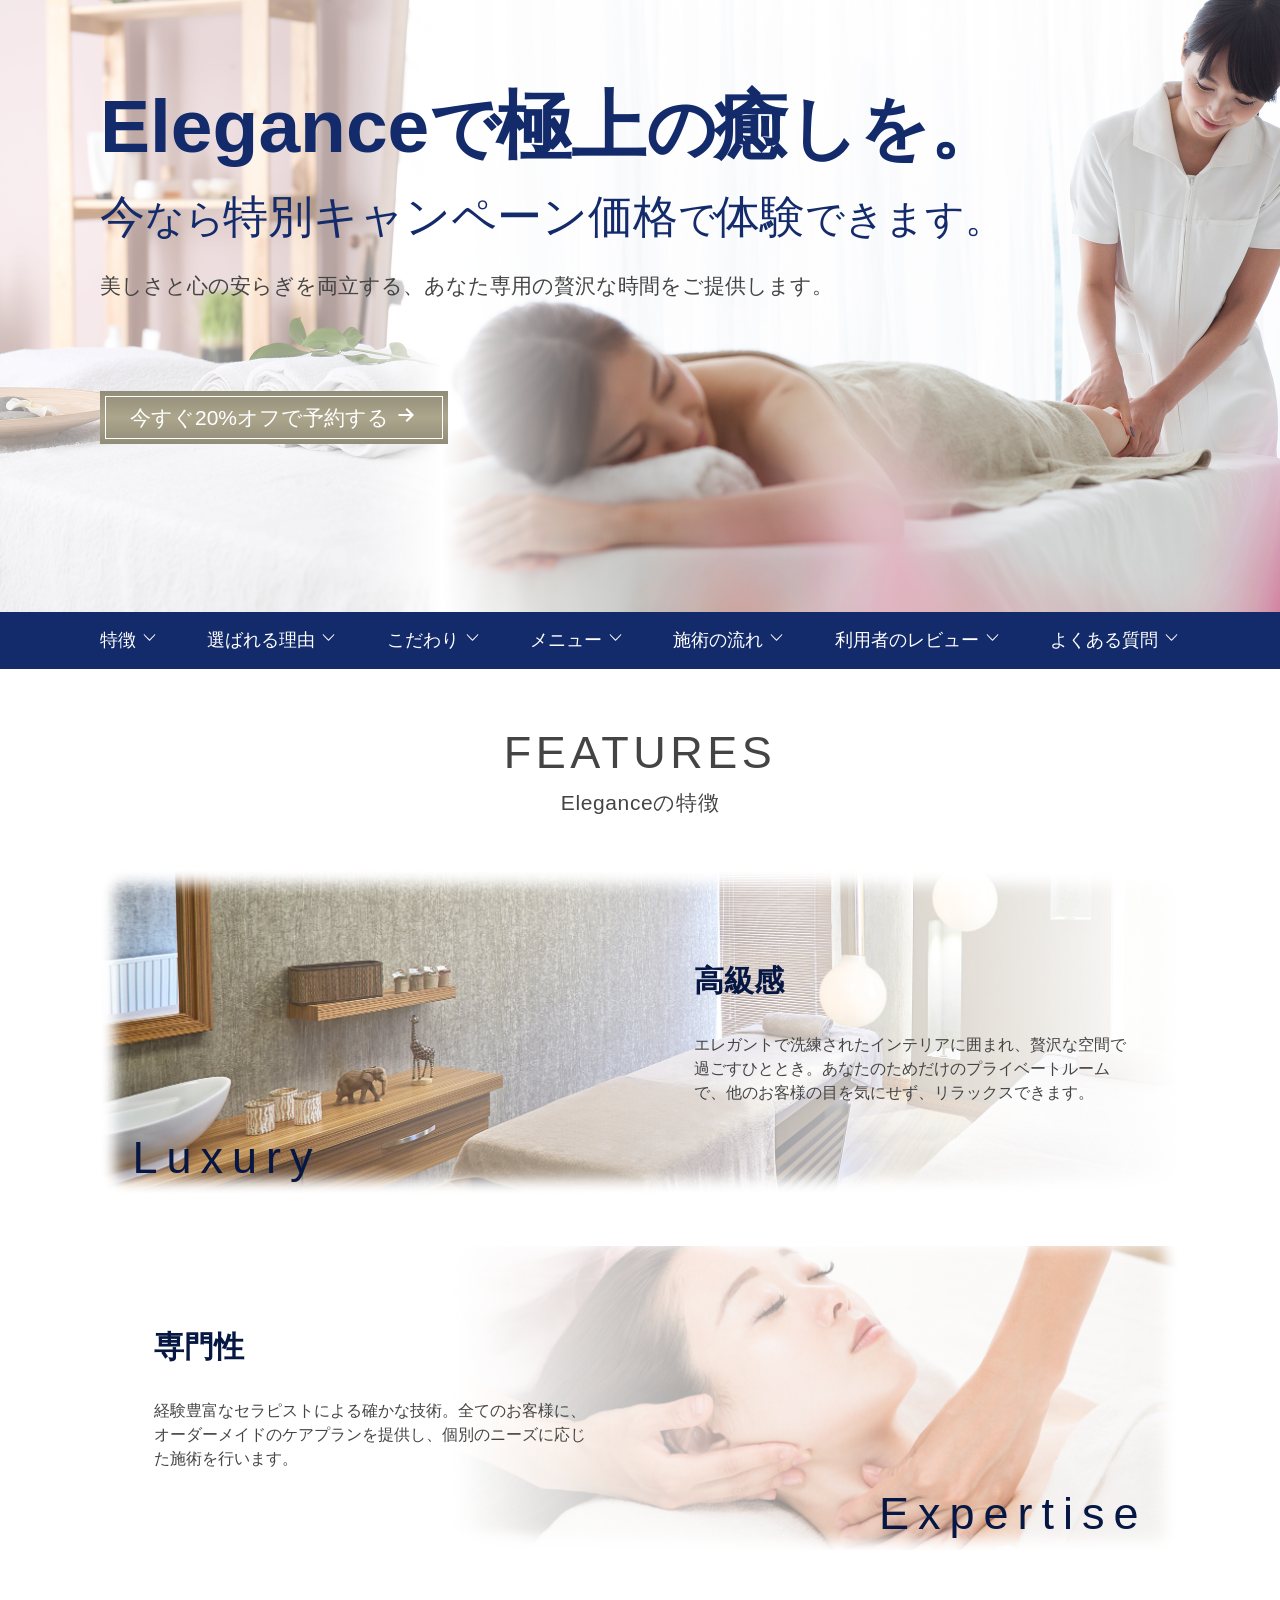
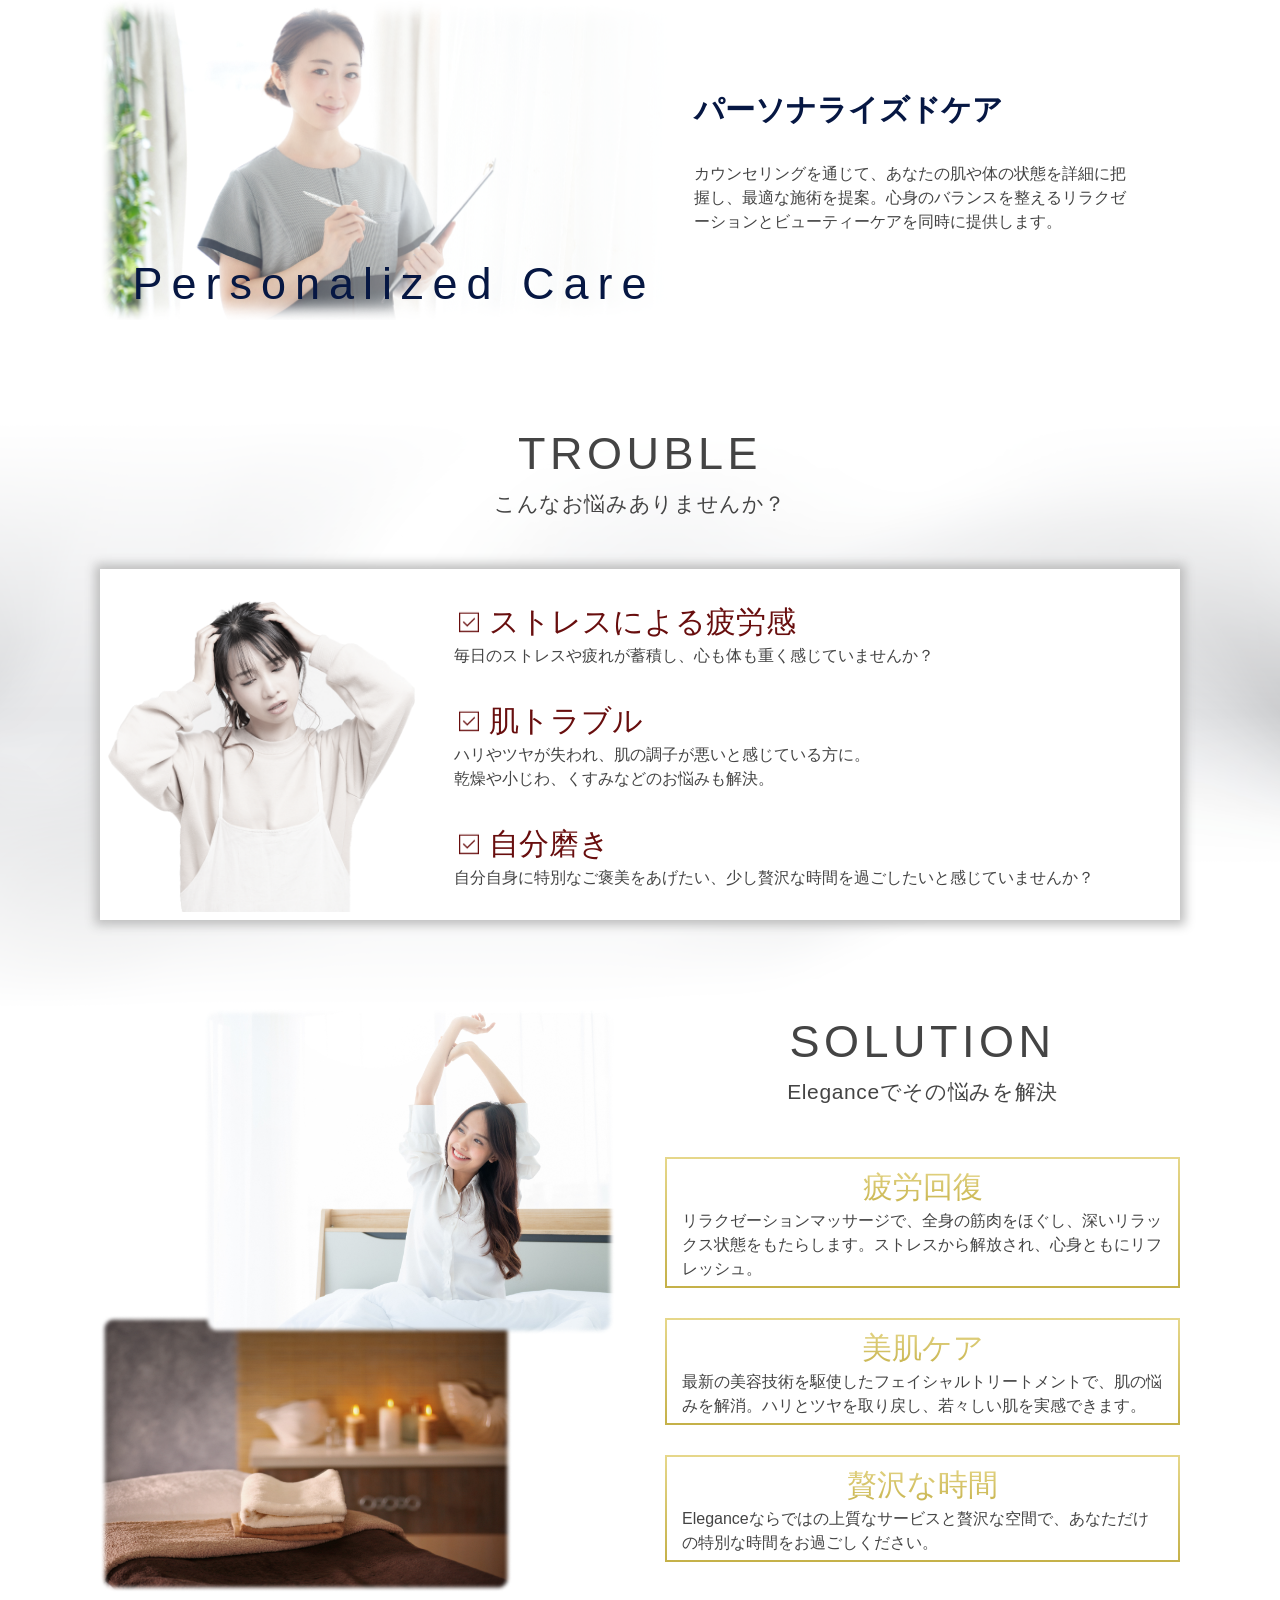
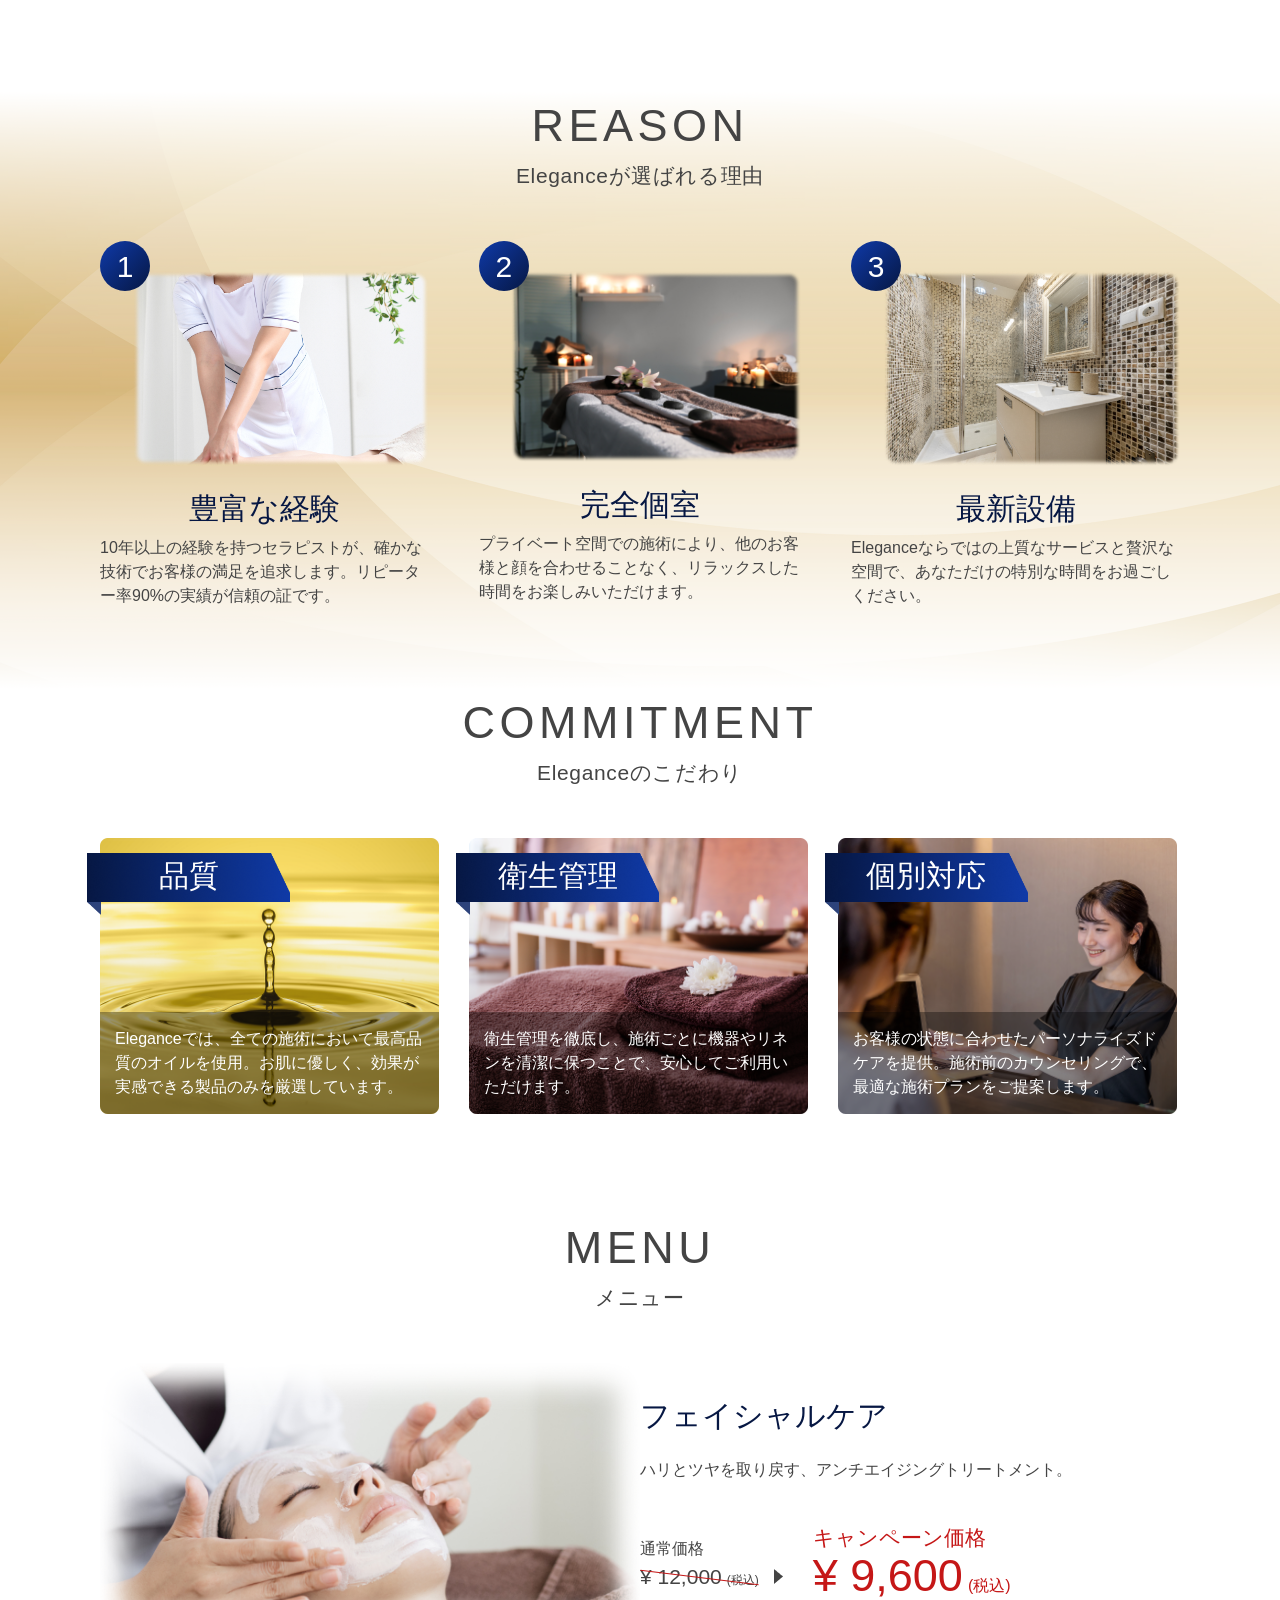
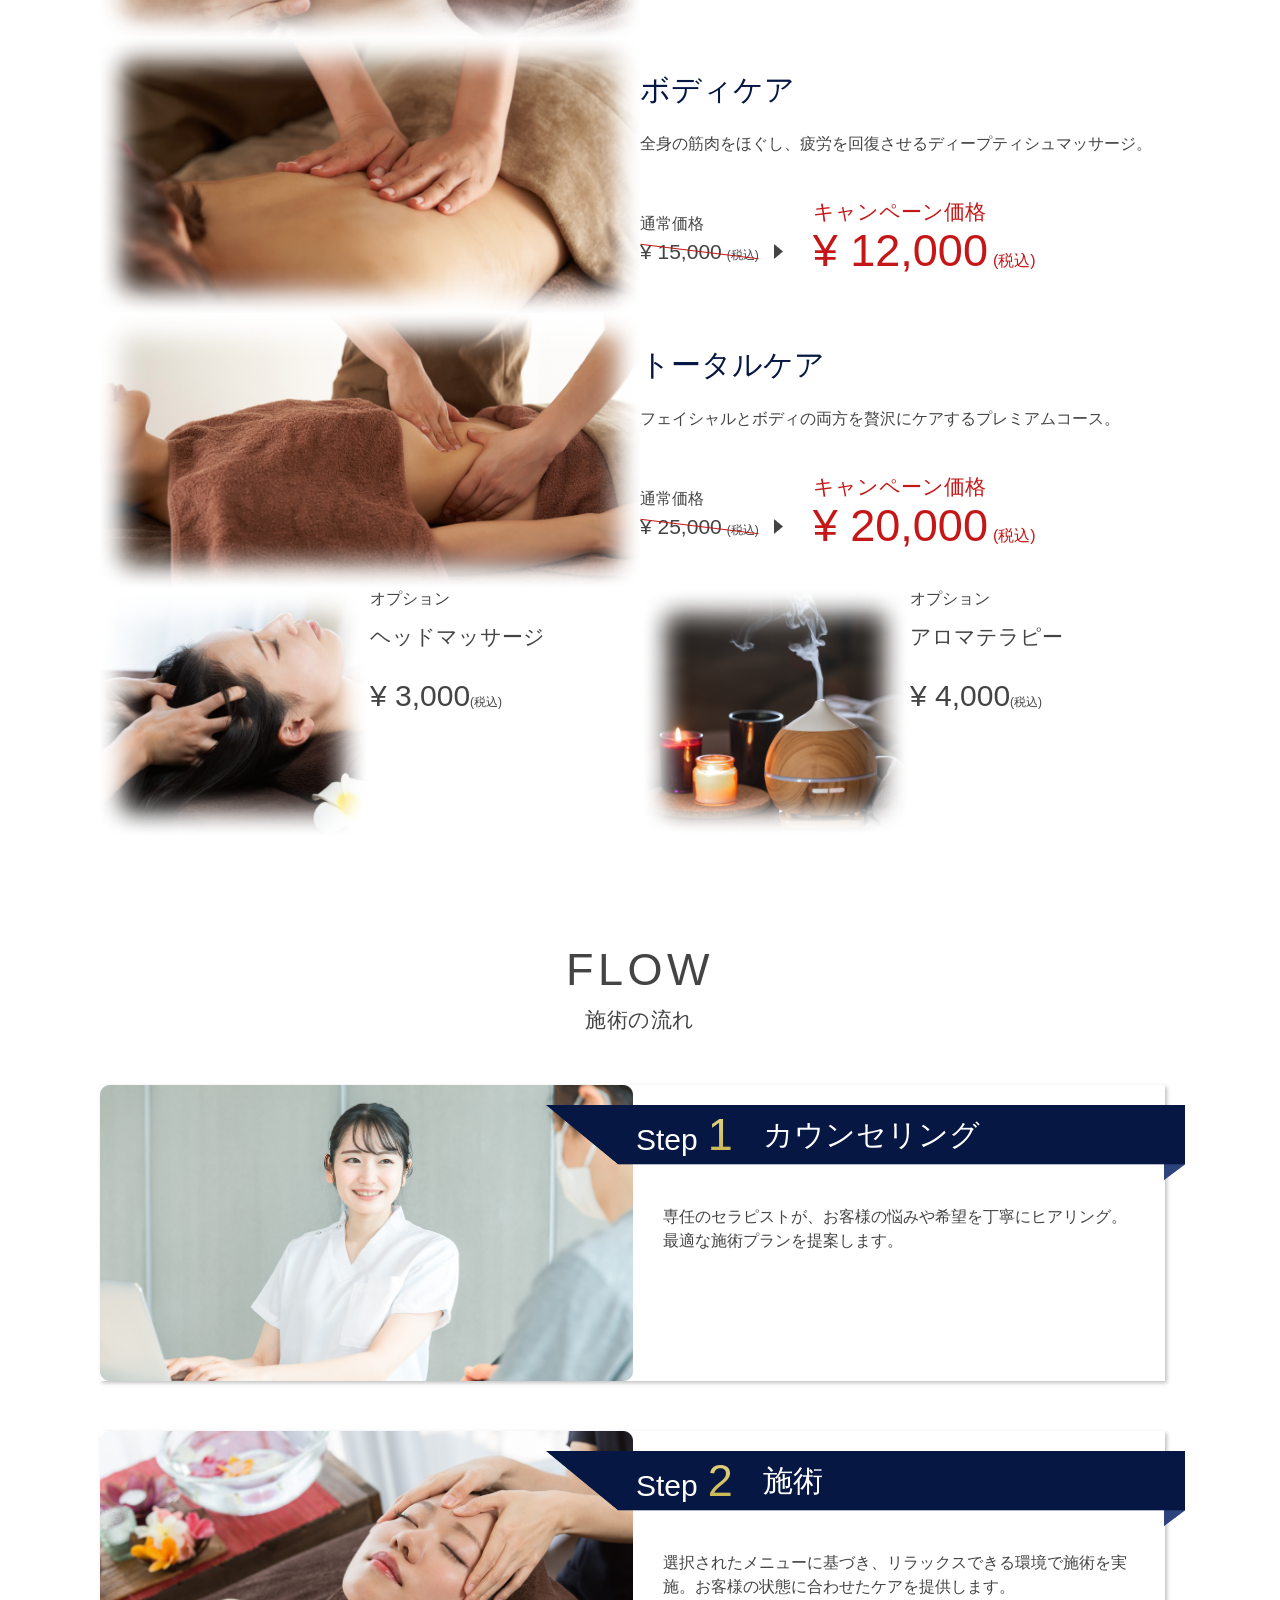
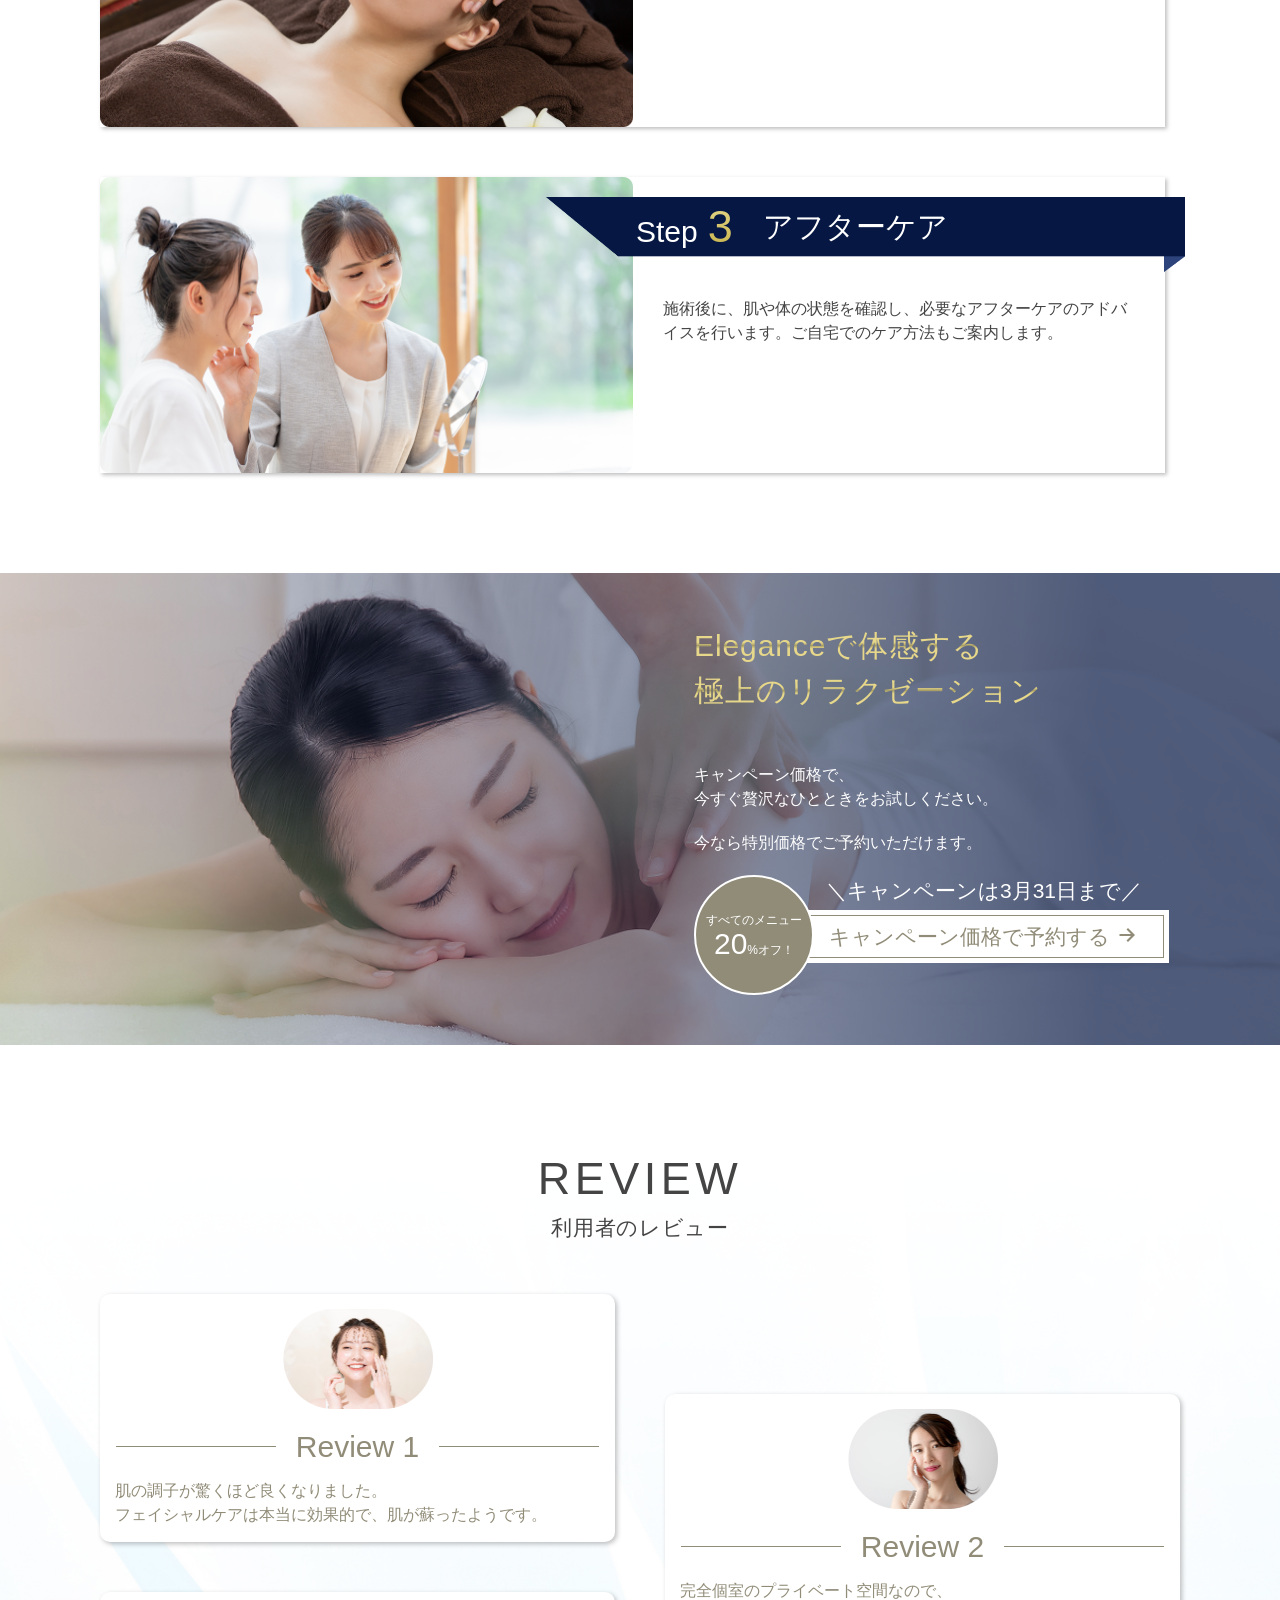
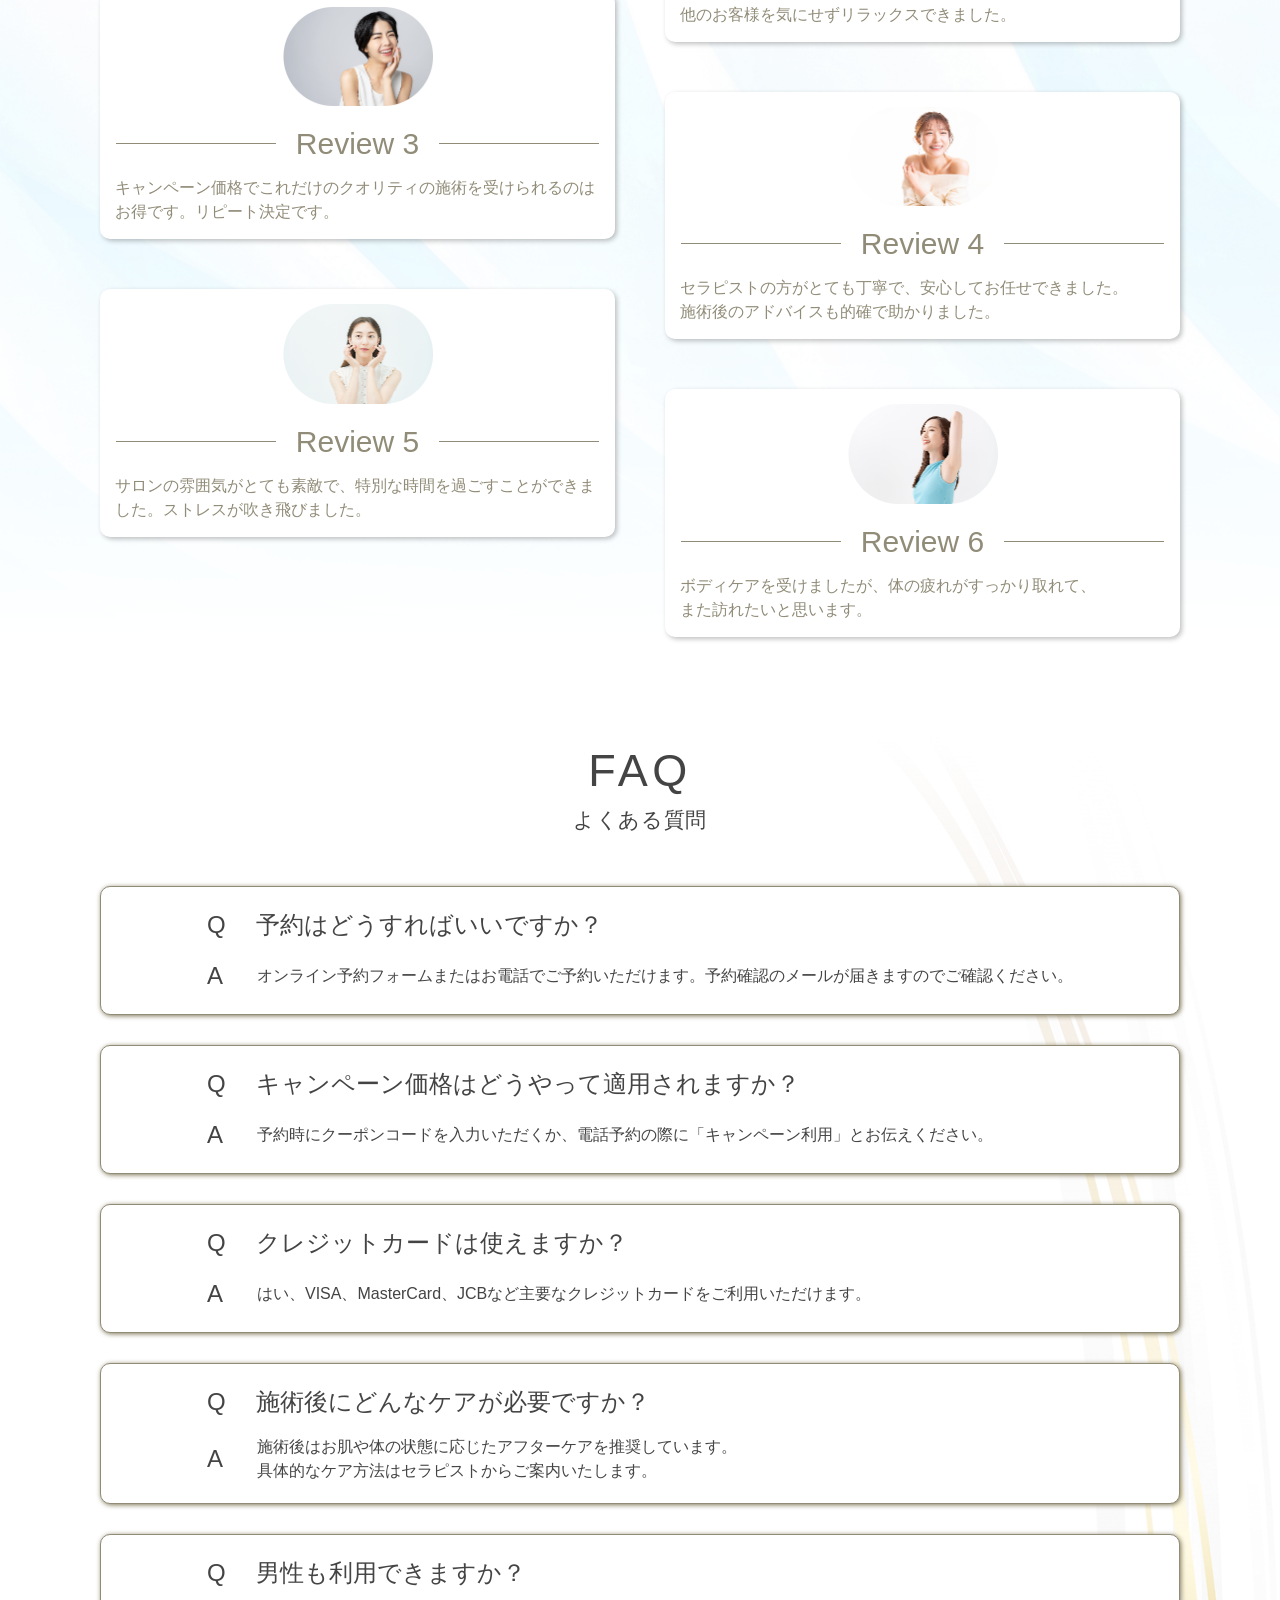
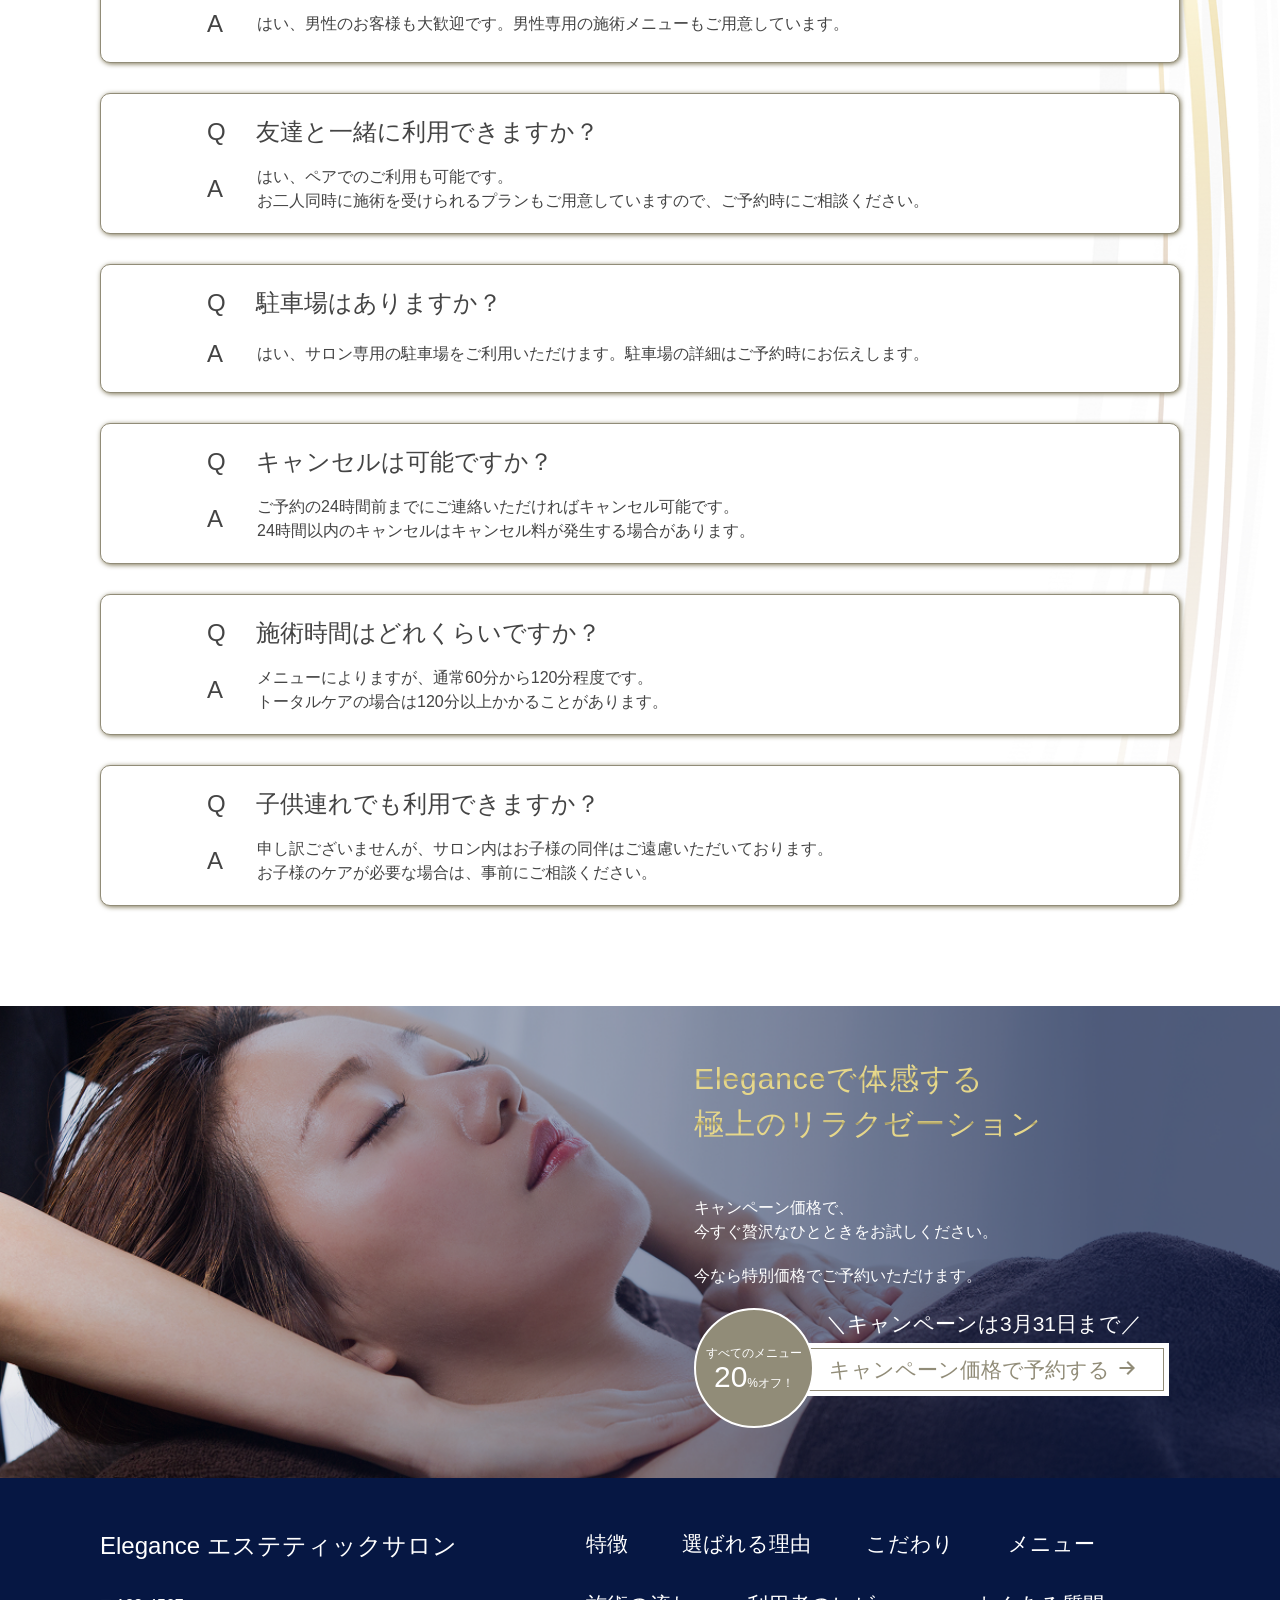
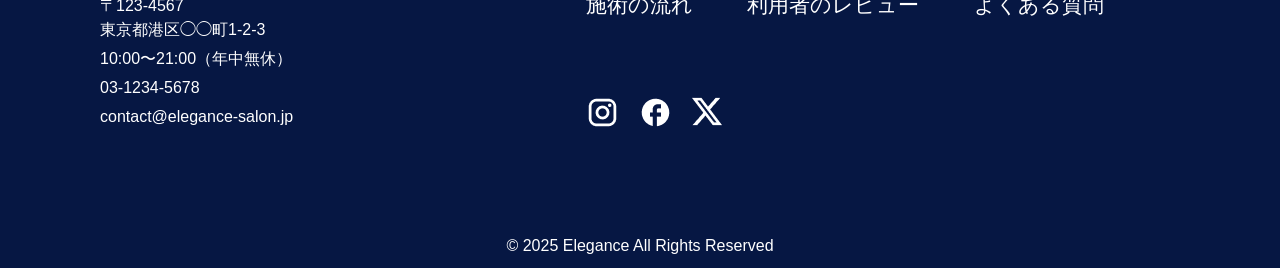
==== index.html @ ce4ef0c9 "commit" ====
<!DOCTYPE html>
<html lang="ja">
<head>
    <meta charset="UTF-8">
    <meta name="viewport" content="width=device-width, initial-scale=1.0">
    <title>PF | Elegance</title>
    <link rel="stylesheet" href="css/reset.css">
    <link rel="stylesheet" href="css/style.css">
    <script src="https://ajax.googleapis.com/ajax/libs/jquery/3.7.1/jquery.min.js"></script>
</head>
<body>
    <header>
        <div class="header">
            <div class="wrapper">
                <div class="catch-copy">
                    <h1>
                        Elegance<span>で</span>
                        極上<span>の</span>
                        癒<span>しを。</span>
                    </h1>
                    <h2>
                        今<span>なら</span>
                        特別キャンペーン価格<span>で</span><br class="sp">
                        体験<span>できます。</span>
                    </h2>
                </div>
                <p class="sub-copy">
                    美しさと心の安らぎを両立する、あなた専用の贅沢な時間をご提供します。
                </p>
                <div class="mv-btn">
                    <a href="#">今すぐ20%オフで予約する</a>
                </div>
            </div>
            <button class="hamburger" id="js-hamburger">
                <span></span>
                <span></span>
                <span></span>
            </button>
        </div>
    </header>

    <main>
        <!-- ナビゲーション -->
        <section class="navigation">
            <div class="navigation-container" id="js-nav">
                <nav class="nav">
                    <ul class="nav-list">
                        <li class="nav-item"><a href="#features">特徴</a></li>
                        <li class="nav-item"><a href="#reason">選ばれる理由</a></li>
                        <li class="nav-item"><a href="#commitment">こだわり</a></li>
                        <li class="nav-item"><a href="#menu">メニュー</a></li>
                        <li class="nav-item"><a href="#flow">施術の流れ</a></li>
                        <li class="nav-item"><a href="#review">利用者のレビュー</a></li>
                        <li class="nav-item"><a href="#faq">よくある質問</a></li>
                    </ul>
                </nav>
                <div class="nav-btn sp">
                    <a href="#">予約する</a>
                </div>
                <div class="nav-sns">
                    <a href="https://www.instagram.com/">
                        <img src="images/instagram-icon.png" alt="">
                    </a>
                    <a href="https://www.facebook.com/?locale=ja_JP">
                        <img src="images/facebook-icon.png" alt="">
                    </a>
                    <a href="https://www.facebook.com/?locale=ja_JP">
                        <img src="images/x-icon.png" alt="">
                    </a>
                </div>
            </div>
        </section>

        <!-- 特徴 -->
        <section class="features" id="features">
            <div class="wrapper">
                <div class="inner">
                    <div class="heading">
                        <h2>FEATURES</h2>
                        <h3>Eleganceの特徴</h3>
                    </div>
                    <div class="features-container">
                        <div class="features-content">
                            <img class="pc" src="images/features1.png" alt="">
                            <img class="sp" src="images/features1-sp.png" alt="">
                            <div class="features-text">
                                <h4>高級感</h4>
                                <p class="hiragino">
                                    エレガントで洗練されたインテリアに囲まれ、贅沢な空間で過ごすひととき。あなたのためだけのプライベートルームで、他のお客様の目を気にせず、リラックスできます。
                                </p>
                            </div>
                            <h5>Luxury</h5>
                        </div>
                        <div class="features-content-column">
                            <img class="pc" src="images/features2.png" alt="">
                            <img class="sp" src="images/features2-sp.png" alt="">
                            <div class="features-text">
                                <h4>専門性</h4>
                                <p class="hiragino">
                                    経験豊富なセラピストによる確かな技術。全てのお客様に、オーダーメイドのケアプランを提供し、個別のニーズに応じた施術を行います。
                                </p>
                            </div>
                            <h5>Expertise</h5>
                        </div>
                        <div class="features-content">
                            <img class="pc" src="images/features3.png" alt="">
                            <img class="sp" src="images/features3-sp.png" alt="">
                            <div class="features-text">
                                <h4>パーソナライズドケア</h4>
                                <p class="hiragino">
                                    カウンセリングを通じて、あなたの肌や体の状態を詳細に把握し、最適な施術を提案。心身のバランスを整えるリラクゼーションとビューティーケアを同時に提供します。
                                </p>
                            </div>
                            <h5>Personalized Care</h5>
                        </div>
                    </div>
                </div>
            </div>
        </section>

        <!-- お悩み -->
        <section class="trouble" id="trouble">
            <div class="wrapper">
                <div class="inner">
                    <div class="heading">
                        <h2>TROUBLE</h2>
                        <h3>こんなお悩みありませんか？</h3>
                    </div>
                    <div class="trouble-container">
                        <img src="images/trouble-woman.png" alt="">
                        <div class="trouble-list">
                            <div class="trouble-item">
                                <div class="trouble-title">
                                    <img src="images/check-icon.png" alt="">
                                    <h4>ストレスによる疲労感</h4>
                                </div>
                                <p>
                                    毎日のストレスや疲れが蓄積し、心も体も重く感じていませんか？
                                </p>
                            </div>
                            <div class="trouble-item">
                                <div class="trouble-title">
                                    <img src="images/check-icon.png" alt="">
                                    <h4>肌トラブル</h4>
                                </div>
                                <p>
                                    ハリやツヤが失われ、肌の調子が悪いと感じている方に。<br>
                                    乾燥や小じわ、くすみなどのお悩みも解決。
                                </p>
                            </div>
                            <div class="trouble-item">
                                <div class="trouble-title">
                                    <img src="images/check-icon.png" alt="">
                                    <h4>自分磨き</h4>
                                </div>
                                <p>
                                    自分自身に特別なご褒美をあげたい、少し贅沢な時間を過ごしたいと感じていませんか？
                                </p>
                            </div>
                        </div>
                    </div>
                </div>
            </div>
        </section>

        <!-- 解決 -->
        <section class="solution" id="solution">
            <div class="wrapper">
                <div class="inner">
                    <div class="solution-flex">
                        <div class="solution-left">
                            <img class="solution-1" src="images/solution1.png" alt="">
                            <img class="solution-2" src="images/solution2.png" alt="">
                        </div>
                        <div class="solution-right">
                            <div class="heading">
                                <h2>SOLUTION</h2>
                                <h3>Eleganceでその悩みを解決</h3>
                            </div>
                            <div class="solution-container">
                                <div class="solution-content">
                                    <h4>疲労回復</h4>
                                    <p>
                                        リラクゼーションマッサージで、全身の筋肉をほぐし、深いリラックス状態をもたらします。ストレスから解放され、心身ともにリフレッシュ。
                                    </p>
                                </div>
                                <div class="solution-content">
                                    <h4>美肌ケア</h4>
                                    <p>
                                        最新の美容技術を駆使したフェイシャルトリートメントで、肌の悩みを解消。ハリとツヤを取り戻し、若々しい肌を実感できます。
                                    </p>
                                </div>
                                <div class="solution-content">
                                    <h4>贅沢な時間</h4>
                                    <p>
                                        Eleganceならではの上質なサービスと贅沢な空間で、あなただけの特別な時間をお過ごしください。
                                    </p>
                                </div>
                            </div>
                        </div>
                    </div>
                </div>
            </div>
        </section>

        <!-- 選ばれる理由 -->
        <section class="reason" id="reason">
            <div class="wrapper">
                <div class="inner">
                    <div class="heading">
                        <h2>REASON</h2>
                        <h3>Eleganceが選ばれる理由</h3>
                    </div>
                    <div class="reason-container">
                        <div class="reason-content">
                            <div class="number">
                                <p>1</p>
                            </div>
                            <div class="reason-group">
                                <img src="images/reason1.png" alt="">
                                <h4>豊富な経験</h4>
                                <p>
                                    10年以上の経験を持つセラピストが、確かな技術でお客様の満足を追求します。リピーター率90%の実績が信頼の証です。
                                </p>
                            </div>
                        </div>
                        <div class="reason-content">
                            <div class="number">
                                <p>2</p>
                            </div>
                            <div class="reason-group">
                                <img src="images/reason2.png" alt="">
                                <h4>完全個室</h4>
                                <p>
                                    プライベート空間での施術により、他のお客様と顔を合わせることなく、リラックスした時間をお楽しみいただけます。
                                </p>
                            </div>
                        </div>
                        <div class="reason-content">
                            <div class="number">
                                <p>3</p>
                            </div>
                            <div class="reason-group">
                                <img src="images/reason3.png" alt="">
                                <h4>最新設備</h4>
                                <p>
                                    Eleganceならではの上質なサービスと贅沢な空間で、あなただけの特別な時間をお過ごしください。
                                </p>
                            </div>
                        </div>
                    </div>
                </div>
            </div>
        </section>

        <!-- こだわり -->
        <section class="commitment" id="commitment">
            <div class="wrapper">
                <div class="inner">
                    <div class="heading">
                        <h2>COMMITMENT</h2>
                        <h3>Eleganceのこだわり</h3>
                    </div>
                    <div class="commitment-container">
                        <div class="commitment-content">
                            <img src="images/commitment1.png" alt="">
                            <div class="commitment-group">
                                <h4>品質</h4>
                                <p>
                                    Eleganceでは、全ての施術において最高品質のオイルを使用。お肌に優しく、効果が実感できる製品のみを厳選しています。
                                </p>
                            </div>
                        </div>
                        <div class="commitment-content">
                            <img src="images/commitment2.png" alt="">
                            <div class="commitment-group">
                                <h4>衛生管理</h4>
                                <p>
                                    衛生管理を徹底し、施術ごとに機器やリネンを清潔に保つことで、安心してご利用いただけます。
                                </p>
                            </div>
                        </div>
                        <div class="commitment-content">
                            <img src="images/commitment3.png" alt="">
                            <div class="commitment-group">
                                <h4>個別対応</h4>
                                <p>
                                    お客様の状態に合わせたパーソナライズドケアを提供。施術前のカウンセリングで、最適な施術プランをご提案します。
                                </p>
                            </div>
                        </div>
                    </div>
                </div>
            </div>
        </section>

        <!-- メニュー -->
        <section class="menu" id="menu">
            <div class="wrapper">
                <div class="inner">
                    <div class="heading">
                        <h2>MENU</h2>
                        <h3>メニュー</h3>
                    </div>
                    <div class="menu-container">
                        <div class="menu-content">
                            <img src="images/menu1.png" alt="">
                            <div class="menu-group">
                                <h4>フェイシャルケア</h4>
                                <p>ハリとツヤを取り戻す、アンチエイジングトリートメント。</p>
                                <div class="menu-price">
                                    <div class="regular">
                                        <p class="regular-text">通常価格</p>
                                        <p class="regular-price-text"><span class="through">¥ 12,000<span class="tax">(税込)</span></span></p>
                                    </div>
                                    <div class="campaign">
                                        <p class="campaign-text">キャンペーン価格</p>
                                        <p class="campaign-price-text">¥ 9,600<span>(税込)</span></p>
                                    </div>
                                </div>
                            </div>
                        </div>
                        <div class="menu-content">
                            <img src="images/menu2.png" alt="">
                            <div class="menu-group">
                                <h4>ボディケア</h4>
                                <p>全身の筋肉をほぐし、疲労を回復させるディープティシュマッサージ。</p>
                                <div class="menu-price">
                                    <div class="regular">
                                        <p class="regular-text">通常価格</p>
                                        <p class="regular-price-text"><span class="through">¥ 15,000<span class="tax">(税込)</span></span></p>
                                    </div>
                                    <div class="campaign">
                                        <p class="campaign-text">キャンペーン価格</p>
                                        <p class="campaign-price-text">¥ 12,000<span>(税込)</span></p>
                                    </div>
                                </div>
                            </div>
                        </div>
                        <div class="menu-content">
                            <img src="images/menu3.png" alt="">
                            <div class="menu-group">
                                <h4>トータルケア</h4>
                                <p>フェイシャルとボディの両方を贅沢にケアするプレミアムコース。</p>
                                <div class="menu-price">
                                    <div class="regular">
                                        <p class="regular-text">通常価格</p>
                                        <p class="regular-price-text"><span class="through">¥ 25,000<span class="tax">(税込)</span></span></p>
                                    </div>
                                    <div class="campaign">
                                        <p class="campaign-text">キャンペーン価格</p>
                                        <p class="campaign-price-text">¥ 20,000<span>(税込)</span></p>
                                    </div>
                                </div>
                            </div>
                        </div>
                        <div class="menu-container-option">
                            <div class="menu-content-option">
                                <img src="images/menu4.png" alt="">
                                <div class="menu-group-option">
                                    <p class="option">オプション</p>
                                    <h4>ヘッドマッサージ</h4>
                                    <p class="option-price">¥ 3,000<span class="tax">(税込)</span></p>
                                </div>
                            </div>
                            <div class="menu-content-option">
                                <img src="images/menu5.png" alt="">
                                <div class="menu-group-option">
                                    <p class="option">オプション</p>
                                    <h4>アロマテラピー</h4>
                                    <p class="option-price">¥ 4,000<span>(税込)</span></p>
                                </div>
                            </div>
                        </div>
                    </div>
                </div>
            </div>
        </section>

        <!-- 施術の流れ -->
        <section class="flow" id="flow">
            <div class="wrapper">
                <div class="inner">
                    <div class="heading">
                        <h2>FLOW</h2>
                        <h3>施術の流れ</h3>
                    </div>
                    <div class="flow-container">
                        <div class="flow-content">
                            <img src="images/flow1.png" alt="">
                            <div class="flow-ribbon">
                                <img src="images/flow-ribbon.png" alt="">
                                <div class="ribbon-number">
                                    <h4>Step<span>1</span></h4>
                                    <h4>カウンセリング</h4>
                                </div>
                            </div>
                            <p>
                                専任のセラピストが、お客様の悩みや希望を丁寧にヒアリング。最適な施術プランを提案します。
                            </p>
                        </div>
                        <div class="flow-content">
                            <img src="images/flow2.png" alt="">
                            <div class="flow-ribbon">
                                <img src="images/flow-ribbon.png" alt="">
                                <div class="ribbon-number">
                                    <h4>Step<span>2</span></h4>
                                    <h4>施術</h4>
                                </div>
                            </div>
                            <p>
                                選択されたメニューに基づき、リラックスできる環境で施術を実施。お客様の状態に合わせたケアを提供します。
                            </p>
                        </div>
                        <div class="flow-content">
                            <img src="images/flow3.png" alt="">
                            <div class="flow-ribbon">
                                <img src="images/flow-ribbon.png" alt="">
                                <div class="ribbon-number">
                                    <h4>Step<span>3</span></h4>
                                    <h4>アフターケア</h4>
                                </div>
                            </div>
                            <p>
                                施術後に、肌や体の状態を確認し、必要なアフターケアのアドバイスを行います。ご自宅でのケア方法もご案内します。
                            </p>
                        </div>
                    </div>
                </div>
            </div>
        </section>

        <!-- CTA -->
        <section class="cta-one">
            <div class="wrapper">
                <div class="inner">
                    <div class="cta-container">
                        <div class="cta-space"></div>
                        <div class="cta-content">
                            <div class="cta-title">
                                <h2>Eleganceで体感する</h2>
                                <h2>極上のリラクゼーション</h2>
                            </div>
                            <div class="cta-text">
                                <p>
                                    キャンペーン価格で、<br>
                                    今すぐ贅沢なひとときをお試しください。
                                </p>
                                <p>
                                    今なら特別価格でご予約いただけます。
                                </p>
                            </div>
                            <div class="cta-group">
                                <p>
                                    すべてのメニュー<br>
                                    <span>20</span>%オフ！
                                </p>
                                <div class="cta-btn">
                                    <p>＼キャンペーンは3月31日まで／</p>
                                    <a href="#">キャンペーン価格で予約する</a>
                                </div>
                            </div>
                        </div>
                    </div>
                </div>
            </div>
        </section>

        <!-- 利用者のレビュー -->
        <section class="review" id="review">
            <div class="wrapper">
                <div class="inner">
                    <div class="heading">
                        <h2>REVIEW</h2>
                        <h3>利用者のレビュー</h3>
                    </div>
                    <div class="review-container">
                        <div class="review-group">
                            <div class="review-content">
                                <img src="images/review1.png" alt="">
                                <h4>Review 1</h4>
                                <p>
                                    肌の調子が驚くほど良くなりました。<br>
                                    フェイシャルケアは本当に効果的で、肌が蘇ったようです。
                                </p>
                            </div>
                            <div class="review-content review-right">
                                <img src="images/review2.png" alt="">
                                <h4>Review 2</h4>
                                <p>
                                    完全個室のプライベート空間なので、<br>
                                    他のお客様を気にせずリラックスできました。
                                </p>
                            </div>
                        </div>
                        <div class="review-group review-top-space">
                            <div class="review-content">
                                <img src="images/review3.png" alt="">
                                <h4>Review 3</h4>
                                <p>
                                    キャンペーン価格でこれだけのクオリティの施術を受けられるのはお得です。リピート決定です。
                                </p>
                            </div>
                            <div class="review-content review-right">
                                <img src="images/review4.png" alt="">
                                <h4>Review 4</h4>
                                <p>
                                    セラピストの方がとても丁寧で、安心してお任せできました。<br>
                                    施術後のアドバイスも的確で助かりました。
                                </p>
                            </div>
                        </div>
                        <div class="review-group review-top-space">
                            <div class="review-content">
                                <img src="images/review5.png" alt="">
                                <h4>Review 5</h4>
                                <p>
                                    サロンの雰囲気がとても素敵で、特別な時間を過ごすことができました。ストレスが吹き飛びました。
                                </p>
                            </div>
                            <div class="review-content review-right">
                                <img src="images/review6.png" alt="">
                                <h4>Review 6</h4>
                                <p>
                                    ボディケアを受けましたが、体の疲れがすっかり取れて、<br>
                                    また訪れたいと思います。
                                </p>
                            </div>
                        </div>
                    </div>
                </div>
            </div>
        </section>

        <!-- FAQ -->
        <section class="faq" id="faq">
            <div class="wrapper">
                <div class="inner">
                    <div class="heading">
                        <h2>FAQ</h2>
                        <h3>よくある質問</h3>
                    </div>
                    <div class="faq-container">
                        <div class="faq-content">
                            <div class="question">
                                <p class="q">Q</p>
                                <p class="q-text">
                                    予約はどうすればいいですか？
                                </p>
                            </div>
                            <div class="answer">
                                <p class="a">A</p>
                                <p class="a-text">
                                    オンライン予約フォームまたはお電話でご予約いただけます。予約確認のメールが届きますのでご確認ください。
                                </p>
                            </div>
                        </div>
                        <div class="faq-content">
                            <div class="question">
                                <p class="q">Q</p>
                                <p class="q-text">
                                    キャンペーン価格はどうやって適用されますか？
                                </p>
                            </div>
                            <div class="answer">
                                <p class="a">A</p>
                                <p class="a-text">
                                    予約時にクーポンコードを入力いただくか、電話予約の際に「キャンペーン利用」とお伝えください。
                                </p>
                            </div>
                        </div>
                        <div class="faq-content">
                            <div class="question">
                                <p class="q">Q</p>
                                <p class="q-text">
                                    クレジットカードは使えますか？
                                </p>
                            </div>
                            <div class="answer">
                                <p class="a">A</p>
                                <p class="a-text">
                                    はい、VISA、MasterCard、JCBなど主要なクレジットカードをご利用いただけます。
                                </p>
                            </div>
                        </div>
                        <div class="faq-content">
                            <div class="question">
                                <p class="q">Q</p>
                                <p class="q-text">
                                    施術後にどんなケアが必要ですか？
                                </p>
                            </div>
                            <div class="answer">
                                <p class="a">A</p>
                                <p class="a-text">
                                    施術後はお肌や体の状態に応じたアフターケアを推奨しています。<br>
                                    具体的なケア方法はセラピストからご案内いたします。
                                </p>
                            </div>
                        </div>
                        <div class="faq-content">
                            <div class="question">
                                <p class="q">Q</p>
                                <p class="q-text">
                                    男性も利用できますか？
                                </p>
                            </div>
                            <div class="answer">
                                <p class="a">A</p>
                                <p class="a-text">
                                    はい、男性のお客様も大歓迎です。男性専用の施術メニューもご用意しています。
                                </p>
                            </div>
                        </div>
                        <div class="faq-content">
                            <div class="question">
                                <p class="q">Q</p>
                                <p class="q-text">
                                    友達と一緒に利用できますか？
                                </p>
                            </div>
                            <div class="answer">
                                <p class="a">A</p>
                                <p class="a-text">
                                    はい、ペアでのご利用も可能です。<br>
                                    お二人同時に施術を受けられるプランもご用意していますので、ご予約時にご相談ください。
                                </p>
                            </div>
                        </div>
                        <div class="faq-content">
                            <div class="question">
                                <p class="q">Q</p>
                                <p class="q-text">
                                    駐車場はありますか？
                                </p>
                            </div>
                            <div class="answer">
                                <p class="a">A</p>
                                <p class="a-text">
                                    はい、サロン専用の駐車場をご利用いただけます。駐車場の詳細はご予約時にお伝えします。
                                </p>
                            </div>
                        </div>
                        <div class="faq-content">
                            <div class="question">
                                <p class="q">Q</p>
                                <p class="q-text">
                                    キャンセルは可能ですか？
                                </p>
                            </div>
                            <div class="answer">
                                <p class="a">A</p>
                                <p class="a-text">
                                    ご予約の24時間前までにご連絡いただければキャンセル可能です。<br>
                                    24時間以内のキャンセルはキャンセル料が発生する場合があります。
                                </p>
                            </div>
                        </div>
                        <div class="faq-content">
                            <div class="question">
                                <p class="q">Q</p>
                                <p class="q-text">
                                    施術時間はどれくらいですか？
                                </p>
                            </div>
                            <div class="answer">
                                <p class="a">A</p>
                                <p class="a-text">
                                    メニューによりますが、通常60分から120分程度です。<br>
                                    トータルケアの場合は120分以上かかることがあります。
                                </p>
                            </div>
                        </div>
                        <div class="faq-content">
                            <div class="question">
                                <p class="q">Q</p>
                                <p class="q-text">
                                    子供連れでも利用できますか？
                                </p>
                            </div>
                            <div class="answer">
                                <p class="a">A</p>
                                <p class="a-text">
                                    申し訳ございませんが、サロン内はお子様の同伴はご遠慮いただいております。<br>
                                    お子様のケアが必要な場合は、事前にご相談ください。
                                </p>
                            </div>
                        </div>
                    </div>
                </div>
            </div>
        </section>

        <!-- CTA -->
        <section class="cta-two">
            <div class="wrapper">
                <div class="inner bottom-space">
                    <div class="cta-container">
                        <div class="cta-space"></div>
                        <div class="cta-content">
                            <div class="cta-title">
                                <h2>Eleganceで体感する</h2>
                                <h2>極上のリラクゼーション</h2>
                            </div>
                            <div class="cta-text">
                                <p>
                                    キャンペーン価格で、<br>
                                    今すぐ贅沢なひとときをお試しください。
                                </p>
                                <p>
                                    今なら特別価格でご予約いただけます。
                                </p>
                            </div>
                            <div class="cta-group">
                                <p>
                                    すべてのメニュー<br>
                                    <span>20</span>%オフ！
                                </p>
                                <div class="cta-btn">
                                    <p>＼キャンペーンは3月31日まで／</p>
                                    <a href="#">キャンペーン価格で予約する</a>
                                </div>
                            </div>
                        </div>
                    </div>
                </div>
            </div>
        </section>


    </main>

    <footer>
        <div class="footer">
            <div class="wrapper">
                <div class="footer-container">
                    <div class="footer-about">
                        <h2>Elegance エステティックサロン</h2>
                        <p>
                            〒123-4567<br>
                            東京都港区◯◯町1-2-3
                        </p>
                        <p>10:00〜21:00（年中無休）</p>
                        <p>03-1234-5678</p>
                        <p class="bottom-space">contact@elegance-salon.jp</p>
                    </div>
                    <div class="footer-group">
                        <div class="footer-nav">
                            <div class="footer-nav-above">
                                <a href="#features">特徴</a>
                                <a href="#reason">選ばれる理由</a>
                                <a href="#commitment">こだわり</a>
                                <a href="#menu">メニュー</a>
                            </div>
                            <div class="footer-nav-under">
                                <a href="#features">施術の流れ</a>
                                <a href="#reason">利用者のレビュー</a>
                                <a href="#commitment">よくある質問</a>
                            </div>
                        </div>
                        <div class="footer-sns">
                            <a href="https://www.instagram.com/">
                                <img src="images/instagram-icon.png" alt="">
                            </a>
                            <a href="https://www.facebook.com/?locale=ja_JP">
                                <img src="images/facebook-icon.png" alt="">
                            </a>
                            <a href="https://www.facebook.com/?locale=ja_JP">
                                <img src="images/x-icon.png" alt="">
                            </a>
                        </div>
                    </div>
                </div>
                <p class="copyright">©︎ 2025 Elegance All Rights Reserved</p>
            </div>
        </div>
    </footer>

    <script src="js/main.js"></script>
</body>
</html>
---- css/style.css ----
html {
    scroll-behavior: smooth;
}

body {
    font-family: "YuMincho", "Hiragino Kaku Gothic Pro", sans-serif;
    color: #444;
}

:root {
    --white: #fff;
    --dark-navy: #061743;
    --navy: #132B6B;
    --dark-red: #680E0E;
    --red: #C51717;
    --beige: #918C78;

}

button {
    cursor: pointer;
    border: none;
    background: none;
}

a {
    text-decoration: none;
}

.wrapper {
    width: 100%;
    max-width: 1080px;
    margin: 0 auto;
}

.inner {
    margin-bottom: 100px;
}

ul, li {
    list-style: none;
    margin: 0;
    padding: 0;
}

.pc {
    display: block;
}

.sp {
    display: none;
}

p {
    font-family: "Hiragino Kaku Gothic Pro", sans-serif;
}

/* セクションタイトル */
.heading {
    text-align: center;
    margin-bottom: 50px;

    h2 {
        font-size: 45px;
        letter-spacing: 0.1em;
    }

    h3 {
        font-size: 21px;
        letter-spacing: 0.03em;
    }
}


/* ---------------------------------------------------
PC
--------------------------------------------------- */


/* --------------------------------メインビジュアル */
.header {
    background-image: url(/images/mv-back.png);
    background-size: cover;
    background-repeat: no-repeat;
    background-position: center;
    height: 612px;
}

.catch-copy {
    color: var(--navy);
    margin-bottom: 20px;
    padding-top: 70px;

    h1 {
        font-size: 75px;
        font-weight: 600;

        span {
            font-size: 69px;
            margin-right: -25px;
        }
    }

    h2 {
        font-size: 45px;

        span {
            font-size: 39px;
            margin-right: -15px;
        }
    }
}

.sub-copy {
    font-size: 21px;
    font-family: "Yumincho", sans-serif;
    margin-bottom: 100px;
}

.mv-btn {
    text-align: left;

    a {
        color: var(--white);
        font-size: 21px;
        background: linear-gradient(#918C78 0%, #ADA68D 50%, #918C78 100%);
        padding: 15px 30px;
        position: relative;
        z-index: 10;
        transition-duration: .4s;

        &::before {
            position: absolute;
            top: 5px;
            left: 5px;
            width: calc(100% - 10px);
            height: calc(100% - 10px);
            content: '';
            -webkit-transition: all .3s;
            transition: all .3s;
            border: 1px solid var(--white);
        }

        &::after {
            content: url(/images/mv-btn-arrow.png);
            display: inline-block;
            vertical-align: middle;
            margin-left: 5px;
        }

        &:hover {
            color: var(--white);
            font-size: 24px;
            background-color: var(--beige);
        }
    }
}



/* ハンバーガーメニュー */
.hamburger {
    width: 50px;
    height: 50px;
    background-color: var(--dark-navy);
    border-radius: 5px 0 0 5px;
    position: fixed;
    top: 20px;
    right: 0;
    z-index: 99;
    display: none;

    span {
        width: 80%;
        height: 2px;
        border-radius: 1px;
        margin: 10px auto;
        background-color: var(--white);
        position: relative;
        transition: ease .4s;
        display: block;
    }
}

.hamburger span:nth-child(1) {
    top: 0;
}

.hamburger span:nth-child(3) {
    margin: 10px auto;
}

/* ハンバーガーメニュークリック後のスタイル */
.hamburger.active {
    background-color: var(--white);
}

.hamburger.active span:nth-child(1) {
    top: 12px;
    transform: rotate(45deg);
    background-color: var(--dark-navy);
}

.hamburger.active span:nth-child(2) {
    opacity: 0;
}

.hamburger.active span:nth-child(3) {
    top: -12px;
    transform: rotate(-45deg);
    background-color: var(--dark-navy);
}

/* ハンバーガーメニュークリック後のスタイル */
.header-nav.active {
    transform: translate(0);
}




/* --------------------------------ナビゲーション */
.navigation-container {
    background-color: var(--navy);
    width: 100%;
    margin-bottom: 50px;
}

.nav-list {
    display: flex;
    justify-content: space-between;
    width: 100%;
    max-width: 1080px;
    margin: 0 auto 30px;

}

.nav-item {
    padding: 15px 0;

    a {
        color: var(--white);
        font-size: 18px;
        transition-duration: .2s;

        &::after {
            content: url(/images/nav-arrow.png);
            margin-left: 5px;
        }

        &:hover {
            opacity: 0.7;
        }
    }
}

.hiragino {
    font-family: "Hiragino Kaku Gothic Pro", sans-serif;
}

.nav-btn {
    text-align: center;
    margin-bottom: 30px;

    a {
        color: var(--beige);
        font-size: 16px;
        background-color: var(--white);
        padding: 15px 110px;
        position: relative;
        z-index: 10;
        transition-duration: .4s;

        &::before {
            position: absolute;
            top: 3px;
            left: 3px;
            width: calc(100% - 6px);
            height: calc(100% - 6px);
            content: '';
            -webkit-transition: all .3s;
            transition: all .3s;
            border: 1px solid var(--beige);
        }

        &::after {
            content: url(/images/mv-btn-arrow-beige.png);
            display: inline-block;
            vertical-align: middle;
            margin-left: 5px;
        }

        &:hover {
            color: var(--white);
            font-size: 24px;
            background-color: var(--beige);
        }
    }
}

.nav-sns {
    display: none;
}


/* --------------------------------特徴 */
.features-content {
    position: relative;
    margin-bottom: 50px;

    img {
        position: relative;
        z-index: 10;
    }

    .features-text {
        width: 40%;
        position: absolute;
        top: 50%;
        right: 5%;
        transform: translateY(-50%);
        -webkit-transform: translateY(-50%);
        -ms-transform: translateY(-50%);
        z-index: 20;

        h4 {
            color: var(--dark-navy);
            font-size: 30px;
            font-weight: 600;
            margin-bottom: 30px;
        }
    }

    h5 {
        color: var(--dark-navy);
        font-size: 45px;
        letter-spacing: 0.2em;
        margin: 0;
        position: absolute;
        left: 3%;
        bottom: 1%;
        z-index: 20;
    }
}

.features-content-column {
    position: relative;
    margin-bottom: 50px;

    img {
        position: relative;
        z-index: 10;
    }

    .features-text {
        width: 40%;
        position: absolute;
        top: 50%;
        left: 5%;
        transform: translateY(-50%);
        -webkit-transform: translateY(-50%);
        -ms-transform: translateY(-50%);
        z-index: 20;

        h4 {
            color: var(--dark-navy);
            font-size: 30px;
            font-weight: 600;
            margin-bottom: 30px;
        }
    }

    h5 {
        color: var(--dark-navy);
        font-size: 45px;
        letter-spacing: 0.2em;
        margin: 0;
        position: absolute;
        right: 3%;
        bottom: 1%;
        z-index: 20;
    }
}


/* --------------------------------お悩み */
.trouble {
    background-image: url(/images/trouble-back.png);
    background-size: cover;
    background-repeat: no-repeat;
    background-position: center;
    width: 100%;
    height: 588px;
}

.trouble-container {
    display: flex;
    gap: 30px;
    align-items: center;
    background-color: var(--white);
    box-shadow: 0px 0px 10px 5px rgba(190, 190, 190, 1);

    > img {
        width: 30%;
        object-fit: cover;
    }
}

.trouble-list {
    margin-top: 30px;
}

.trouble-item {
    margin-bottom: 30px;
}

.trouble-title {
    display: flex;
    gap: 5px;
    align-items: center;

    img {
        width: 30px;
        height: 30px;
    }

    h4 {
        color: var(--dark-red);
        font-size: 30px;
    }
}


/* --------------------------------解決 */
.solution-flex {
    display: flex;
    gap: 50px;
}

.solution-left {
    width: 50%;
    position: relative;

    .solution-1 {
        width: 80%;
        position: absolute;
        top: 0;
        right: 0;
        z-index: 20;
    }

    .solution-2 {
        width: 80%;
        position: absolute;
        bottom: 0;
        left: 0;
        z-index: 10;
    }
}

.solution-right {
    width: 50%;
}

.solution-content {
    border: 2px solid;
    border-image: linear-gradient(to bottom, #E6D78A, #C5B149) 1;
    border-radius: 8px;
    margin-bottom: 30px;
    padding: 5px 15px;

    h4 {
        display: inline-block;
        background: linear-gradient(#E6D78A 0%, #C5B149 100%);
        -webkit-background-clip: text;
        -webkit-text-fill-color: transparent;
        font-size: 30px;
        text-align: center;
        width: 100%;
    }
}


/* --------------------------------選ばれる理由 */
.reason {
    background-image: url(/images/reason-back.png);
    background-size: cover;
    background-repeat: no-repeat;
    width: 100%;
    height: 597px;
}

.reason-container {
    display: flex;
    gap: 50px;
}

.reason-content {

    .number {
        background: linear-gradient(135deg, #0F3AA9 0%, #061743 100%);
        width: 50px;
        height: 50px;
        border-radius: 25px;
        position: relative;
        z-index: 20;

        p {
            color: var(--white);
            font-size: 30px;
            font-family: "YuMincho", sans-serif;
            display: grid;
            place-content: center;
            line-height: 1.7em;
        }
    }

    img {
        width: 90%;
        margin-left: auto;
        margin-bottom: 20px;
    }

    h4 {
        color: var(--dark-navy);
        font-size: 30px;
        text-align: center;
        margin-bottom: 5px;
    }
}

.reason-group {
    margin-top: -20px;
    position: relative;
    z-index: 10;
}



/* --------------------------------こだわり */
.commitment-container {
    display: flex;
    gap: 30px;
}

.commitment-content {
    position: relative;

    img {
        position: relative;
        width: 100%;
        height: 276px;
        object-fit: cover;
    }
}

.commitment-group {

    h4 {
        background-image: url(/images/commitment-ribbon.png);
        background-size: cover;
        background-repeat: no-repeat;
        width: 60%;
        height: 62px;
        color: var(--white);
        font-size: 30px;
        text-align: center;
        position: absolute;
        top: 15px;
        left: -13px;
    }

    p {
        color: var(--white);
        background: rgba(0, 0, 0, 0.35);
        padding: 15px;
        position: absolute;
        bottom: 0;
        border-radius: 0 0 8px 8px;
    }
}


/* --------------------------------メニュー */
.menu-content {
    display: flex;
    align-items: center;

    img {
        width: 50%;
    }
}

.menu-group {

    h4 {
        color: var(--dark-navy);
        font-size: 30px;
        margin-bottom: 20px;
    }

    > p {
        margin-bottom: 40px;
    }
}

.menu-price {
    display: flex;
    gap: 30px;
    align-items: center;

    p {
        font-family: "YuMincho", sans-serif;
    }
}

.regular-price-text {
    font-size: 21px;

    .through {
        position: relative;
    }

    .through::after {
        content: '';
        transform: rotate(7deg);
        width: 100%;
        border-top: 1px solid var(--red);
        position: absolute;
        top: 50%;
        left: 0;
    }

    .tax {
        font-size: 12px;
        margin-left: 5px;
    }

    &::after {
        content: url(/images/price-arrow.png);
        margin-left: 15px;
    }
}

.campaign {
    color: var(--red);

    .campaign-text {
        font-size: 21px
    }

    .campaign-price-text {
        font-size: 45px;
        line-height: 1em;

        span {
            font-size: 16px;
            margin-left: 5px;
        }
    }
}

.menu-container-option {
    display: flex;
}

.menu-content-option {
    display: flex;
    width: 50%;

    img {
        width: 50%;
    }
}

.menu-group-option {

    h4 {
        font-size: 21px;
        margin-top: 10px;
        margin-bottom: 20px;
    }

    p {
        font-family: "YuMincho", sans-serif;
    }

    .option-price {
        font-size: 30px;

        span {
            font-size: 12px;
        }
    }
}


/* --------------------------------施術の流れ */
.flow-content {
    display: flex;
    box-shadow: 2px 2px 4px 0px rgba(0, 0, 0, 0.25);
    width: calc(100% - 15px);
    margin-bottom: 50px;
    position: relative;

    > img {
        width: 50%;
    }

    p {
        width: 100%;
        margin-top: 120px;
        padding: 0 30px;
    }
}

.flow-ribbon {
    position: absolute;
    top: 20px;
    right: -20px;
    width: 60%;

    img {
        width: 100%;
        min-height: 72px;
    }
}

.ribbon-number {
    display: flex;
    gap: 30px;
    position: absolute;
    top: 15px;
    left: 90px;

    h4 {
        color: var(--white);
        font-size: 30px;
        line-height: 1em;

        span {
            background: linear-gradient(#E6D78A 0%, #C5B149 100%);
            -webkit-background-clip: text;
            -webkit-text-fill-color: transparent;
            font-size: 45px;
            margin-left: 10px;
        }
    }
}


/* --------------------------------CTA */
.cta-one {
    background-image: url(/images/cta-back.png);
    background-size: cover;
    background-repeat: no-repeat;
    background-position: center;
}

.cta-container {
    display: flex;
}

.cta-space {
    width: 55%;
}

.cta-content {
    padding: 50px 0;
}

.cta-title {
    margin-bottom: 50px;

    h2 {
        font-size: 30px;
        line-height: 1.5em;
        letter-spacing: 0.03em;
        background: linear-gradient(#E6D78A 43%, #AA9F66 50%, #E6D78A 57%);
        -webkit-background-clip: text;
        -webkit-text-fill-color: transparent;
    }
}

.cta-text {
    color: var(--white);

    p {
        margin-bottom: 20px;
        font-weight: 300;
    }
}

.cta-group {
    display: flex;
    justify-content: center;

    > p {
        color: var(--white);
        background-color: var(--beige);
        border: 2px solid var(--white);
        border-radius: 60px;
        font-size: 12px;
        font-family: 'Yumincho', sans-serif;
        width: 120px;
        height: 120px;
        text-align: center;
        place-content: center;
        position: relative;
        z-index: 20;

        span {
            font-size: 30px;
            line-height: 1em;
        }
    }

    .cta-btn {
        text-align: center;
        margin-left: -15px;

        p {
            color: var(--white);
            font-family: 'Yumincho', sans-serif;
            font-size: 21px;
            margin-bottom: 15px;
        }

        a {
            color: var(--beige);
            font-size: 21px;
            background-color: var(--white);
            padding: 15px 30px;
            position: relative;
            width: 367px;
            height: 52px;
            z-index: 10;
            transition-duration: .3s;

            &::before {
                position: absolute;
                top: 5px;
                left: 5px;
                width: calc(100% - 10px);
                height: calc(100% - 10px);
                content: '';
                -webkit-transition: all .3s;
                transition: all .3s;
                border: 1px solid var(--beige);
            }

            &::after {
                content: url(/images/mv-btn-arrow-beige.png);
                display: inline-block;
                vertical-align: middle;
                margin-left: 5px;
            }

            &:hover {
                color: var(--white);
                font-size: 18px;
                background-color: var(--beige);
            }
        }
    }
}



/* --------------------------------利用者のレビュー */
.review {
    background-image: url(/images/review-back.png);
    background-size: cover;
    background-repeat: no-repeat;
    background-position: center;
}

.review-group {
    display: flex;
    gap: 50px;
}

.review-content {
    width: 50%;
    height: fit-content;
    box-shadow: 2px 2px 5px 0px rgba(0, 0, 0, 0.25);
    border-radius: 10px;
    padding: 15px;
    background-color: var(--white);

    img {
        width: 150px;
        margin: 0 auto 15px;
    }

    h4 {
        color: var(--beige);
        font-size: 30px;
        margin-bottom: 10px;
        display: flex;
        justify-content: center;
        gap: 20px;
        align-items: center;

        &::before, &::after {
            content: '';
            width: 33%;
            height: 1px;
            background-color: var(--beige);
        }
    }

    p {
        color: var(--beige);
        font-family: 'katyoubb', sans-serif;
    }
}

.review-right {
    margin-top: 100px;
}

.review-top-space {
    margin-top: -50px;
}



/* --------------------------------FAQ */
.faq {
    background-image: url(/images/faq-back.png);
    background-size: contain;
    background-repeat: no-repeat;
    background-position: right;
}

.faq-content {
    width: 100%;
    margin-bottom: 30px;
    padding: 20px 106px;
    border: 1px solid #918C78;
    background-color: var(--white);
    border-radius: 10px;
    box-shadow: 1px 1px 5px 0px rgba(127, 119, 88, 1);
}

.question,
.answer {
    display: flex;
    gap: 30px;
    align-items: center;

    .q,
    .q-text,
    .a {
        font-size: 24px;
        font-family: 'Yumincho', sans-serif;
    }

    .a {
        width: 20px;
    }
}

.question {
    margin-bottom: 15px;
}


/* --------------------------------CTA */
.cta-two {
    background-image: url(/images/cta-back2.png);
    background-size: cover;
    background-repeat: no-repeat;
    background-position: center;
}

.bottom-space {
    margin-bottom: 0;
}



/* --------------------------------フッター */
.footer {
    background-color: var(--dark-navy);

    h2,
    p,
    a {
        color: var(--white);
        font-family: 'Yumincho', sans-serif;
    }
}

.footer-container {
    display: flex;
    margin-bottom: 50px;
    padding: 50px 0;
}

.footer-about {
    width: 45%;

    h2 {
        font-size: 24px;
        margin-bottom: 30px;
    }

    p {
        margin-bottom: 5px;
    }
}

.footer-nav-above,
.footer-nav-under {

    a {
        font-size: 21px;
        margin-right: 50px;
        position: relative;

        &::after {
            position: absolute;
            left: 0;
            bottom: -10px;
            content: '';
            width: 100%;
            height: 1px;
            background-color: var(--white);
            transform: scale(0, 1);
            transform-origin: left top;
            transition: transform 0.4s;
        }

        &:hover::after {
            transform: scale(1, 1);
        }
    }
}

.footer-nav-above {
    margin-bottom: 30px;
}

.footer-nav-under {
    margin-bottom: 75px;
}

.footer-sns {
    display: flex;
    gap: 20px;
}

.copyright {
    text-align: center;
    font-weight: lighter;
    padding-bottom: 10px;
}


































/* ---------------------------------------------------
SP
--------------------------------------------------- */
@media screen and (max-width: 767px) {
    .inner {
        margin-bottom: 50px;
        padding: 0 15px;
    }

    .pc {
        display: none;
    }

    .sp {
        display: block;
    }

    /* セクションタイトル */
    .heading {

        h2 {
            font-size: 30px;
        }

        h3 {
            font-size: 16px;
        }
    }


    /* --------------------------------メインビジュアル */
    .header {
        background-image: url(/images/mv-back.png);
        background-position: right;
        margin-bottom: 50px;
    }

    .catch-copy {
        padding: 180px 15px 0;
        letter-spacing: -0.05em;

        h1 {
            font-size: 30px;

            span {
                font-size: 27px;
                margin-right: -10px;
            }
        }

        h2 {
            font-size: 21px;

            span {
                font-size: 18px;
                margin-right: -5px;
            }
        }
    }

    .sub-copy {
        font-size: 16px;
        margin-bottom: 180px;
        padding: 0 15px;
    }

    .mv-btn {
        text-align: center;

        a {
            color: var(--white);
            font-size: 21px;
            background: linear-gradient(#918C78 0%, #ADA68D 50%, #918C78 100%);
            padding: 15px 30px;
            position: relative;
            z-index: 10;

            &::before {
                position: absolute;
                top: 5px;
                left: 5px;
                width: calc(100% - 10px);
                height: calc(100% - 10px);
                content: '';
                -webkit-transition: all .3s;
                transition: all .3s;
                border: 1px solid var(--white);

                &:hover {
                    border: 1px solid var(--beige);
                }
            }

            &::after {
                content: url(/images/mv-btn-arrow.png);
                display: inline-block;
                vertical-align: middle;
                margin-left: 5px;
            }

            &:hover {
                color: var(--beige);
                font-size: 21px;
                background-color: var(--white);
                background: linear-gradient(#FFF 0%, #FFF 50%, #FFF 100%);
            }
        }
    }


    /* --------------------------------ハンバーガーメニュー */
    .hamburger {
        display: block;
    }



    /* --------------------------------ナビゲーション */
    .navigation-container {
        position: fixed;
        top: 0;
        right: 0;
        width: 100%;
        height: 100%;
        transform: translateX(100%);
        transition: ease .5s;
        z-index: 98;
        overflow-y: scroll;
    }

    .navigation-container.active {
        transform: translateX(0);
    }

    .nav-list {
        flex-direction: column;
        justify-content: space-between;
        width: 100%;
        padding: 70px 15px 0;
    }

    .nav-sns {
        display: block;
        display: flex;
        gap: 20px;
        padding: 0 15px;
    }












    /* --------------------------------特徴 */

    .features-content {
        margin-bottom: 0;

        .features-text {
            width: 100%;
            position: static;
            margin-top: 80px;
            z-index: 20;

            h4 {
                font-size: 21px;
                margin-bottom: 10px;
                text-align: center;
            }
        }

        h5 {
            font-size: 27px;
            left: 2%;
            top: 35%;
        }
    }

    .features-content-column {
        margin-bottom: 0;

        .features-text {
            width: 100%;
            position: static;
            margin-top: 80px;
            z-index: 20;

            h4 {
                font-size: 21px;
                margin-bottom: 10px;
                text-align: center;
            }
        }

        h5 {
            font-size: 27px;
            right: 2%;
            top: 35%;
        }
    }


    /* --------------------------------お悩み */
    .trouble {
        height: 100%;
    }

    .trouble-container {
        flex-direction: column-reverse;
        gap: 0;
        padding: 0 15px;

        > img {
            width: 100%;
        }
    }

    .trouble-title {

        h4 {
            font-size: 21px;
            line-height: 2em;
        }
    }


    /* --------------------------------解決 */
    .solution-flex {
        flex-direction: column-reverse;
        gap: 30px;
        margin-bottom: 50px;
    }

    .solution-left {
        width: 100%;
        height: 400px;

        .solution-1 {
            width: 80%;
            position: absolute;
            top: 0;
            right: 0;
            z-index: 20;
        }

        .solution-2 {
            width: 80%;
            position: absolute;
            top: 220px;
            left: 0;
            z-index: 10;
        }
    }

    .solution-right {
        width: 100%;
    }

    .solution-content {

        h4 {
            font-size: 21px;
        }
    }



    /* --------------------------------選ばれる理由 */
    .reason {
        height: 100%;
    }

    .reason-container {
        flex-direction: column;
        gap: 30px;
    }

    .reason-content {

        img {
            width: 80%;
            margin: 0 auto;
            margin-bottom: 5px;
        }

        h4 {
            font-size: 21px;
        }
    }


    /* --------------------------------こだわり */
    .commitment-container {
        flex-direction: column;
        gap: 10px;
    }

    .commitment-group {

        h4 {
            width: 70%;
            height: 69px;
        }
    }


    /* --------------------------------メニュー */
    .menu-content {
        flex-direction: column;

        img {
            width: 100%;
            margin-bottom: 20px;
        }
    }

    .menu-group {

        h4 {
            font-size: 21px;
            margin-bottom: 0px;
        }

        > p {
            margin-bottom: 0px;
        }
    }

    .menu-price {
        gap: 10px;
    }

    .regular-price-text {

        .tax {
            margin-left: 0px;
        }
    }

    .campaign {

        .campaign-text {
            font-size: 18px
        }

        .campaign-price-text {
            font-size: 30px;

            span {
                font-size: 12px;
                margin-left: 0px;
            }
        }
    }

    .menu-container-option {
        flex-direction: column;
        margin-top: 20px;
    }

    .menu-content-option {
        width: 100%;
    }

    .menu-group-option {

        h4 {
            font-size: 18px;
        }

        .option-price {
            font-size: 21px;
        }
    }

/* --------------------------------施術の流れ */
    .flow-content {
        flex-direction: column;
        width: 100%;
        margin-bottom: 30px;

        > img {
            width: 100%;
            min-height: 192px;
            object-fit: cover;
        }

        p {
            width: 100%;
            margin-top: 15px;
            padding: 0 15px 30px;
        }
    }

    .flow-ribbon {
        top: 40%;
        right: -10px;
        width: 100%;

        img {
            width: 100%;
        }
    }

    .ribbon-number {
        left: 15%;

        h4 {
            font-size: 21px;

            span {
                font-size: 30px;
            }
        }
    }

    /* --------------------------------CTA */
    .cta-one {
        background-image: url(/images/cta-back-sp.png);
    }

    .cta-container {
        flex-direction: column;
    }

    .cta-space {
        height: 250px;
    }

    .cta-content {
        padding: 20px 0;
    }

    .cta-title {
        margin-bottom: 20px;

        h2 {
            font-size: 21px;
        }
    }

    .cta-text {

        p {
            margin-bottom: 15px;
        }
    }

    .cta-group {
        justify-content: center;
        gap: 15px;

        > p {
            border: 1px solid var(--white);
            border-radius: 50px;
            width: 95px;
            height: 95px;
            letter-spacing: -0.05em;
        }

        .cta-btn {
            text-align: center;
            margin-left: -30px;

            p {
                font-size: 18px;
                letter-spacing: -0.05em;
            }

            a {
                font-size: 16px;
                padding: 20px;
                position: relative;
                width: 250px;

                &::after {
                    display: none;
                }

                &:hover {
                    color: var(--white);
                    font-size: 16px;
                    background-color: var(--beige);
                }
            }
        }
    }



    /* --------------------------------利用者のレビュー */
    .review-group {
        flex-direction: column;
        gap: 30px;
    }

    .review-content {
        width: 100%;

        h4 {
            font-size: 21px;

            &::before, &::after {
                width: 27%;
            }
        }
    }

    .review-right {
        margin-top: 0;
    }

    .review-top-space {
        margin-top: 30px;
    }



    /* --------------------------------FAQ */
    .faq-content {
        padding: 20px 15px;
    }

    .question,
    .answer {

        .q,
        .q-text,
        .a {
            font-size: 18px;
            font-family: 'Yumincho', sans-serif;
        }
    }


    /* --------------------------------CTA */
    .cta-two {
        background-image: url(/images/cta-back2-sp.png);
    }

    .bottom-space {
        margin-bottom: 0;
    }



    /* --------------------------------フッター */
    .footer-container {
        flex-direction: column;
        padding: 50px 15px;
    }

    .footer-about {
        width: 100%;
        margin-bottom: 50px;

        h2 {
            font-size: 21px;
        }
    }

    .footer-nav {
        display: flex;
        gap: 50px;
    }

    .footer-nav-above,
    .footer-nav-under {
        margin-bottom: 50px;

        a {
            font-size: 18px;
            display: flex;
            flex-direction: column;
            margin-right: 0;
            margin-bottom: 10px;

            &::after {
                width: 100%;
                bottom: -2px;
                background-color: var(--white);
                transform: scale(0, 1);
                transform-origin: left top;
                transition: transform 0.5s;
            }

            &:hover::after {
                transform: scale(1, 1);
            }
        }
    }

    .footer-sns {
        justify-content: center;
    }

    .copyright {
        text-align: center;
        font-weight: lighter;
        padding-bottom: 10px;
    }



















}
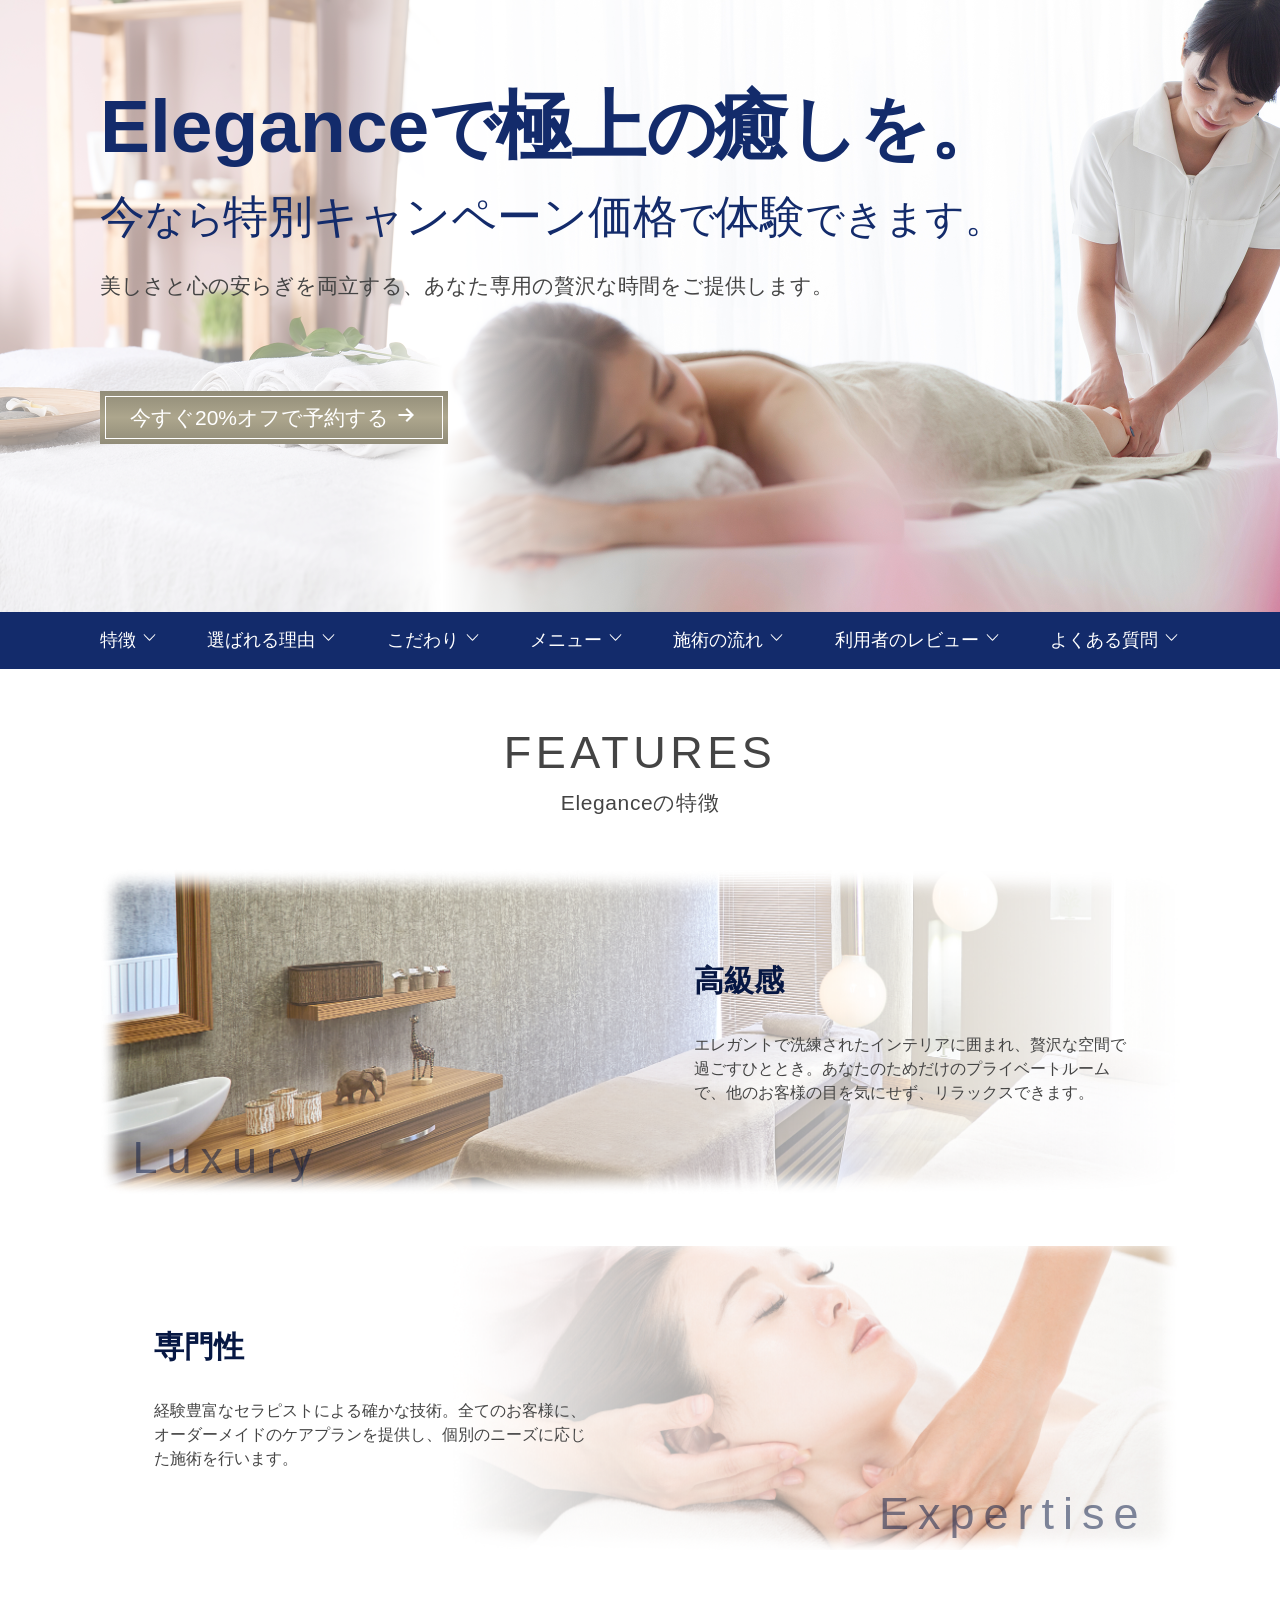
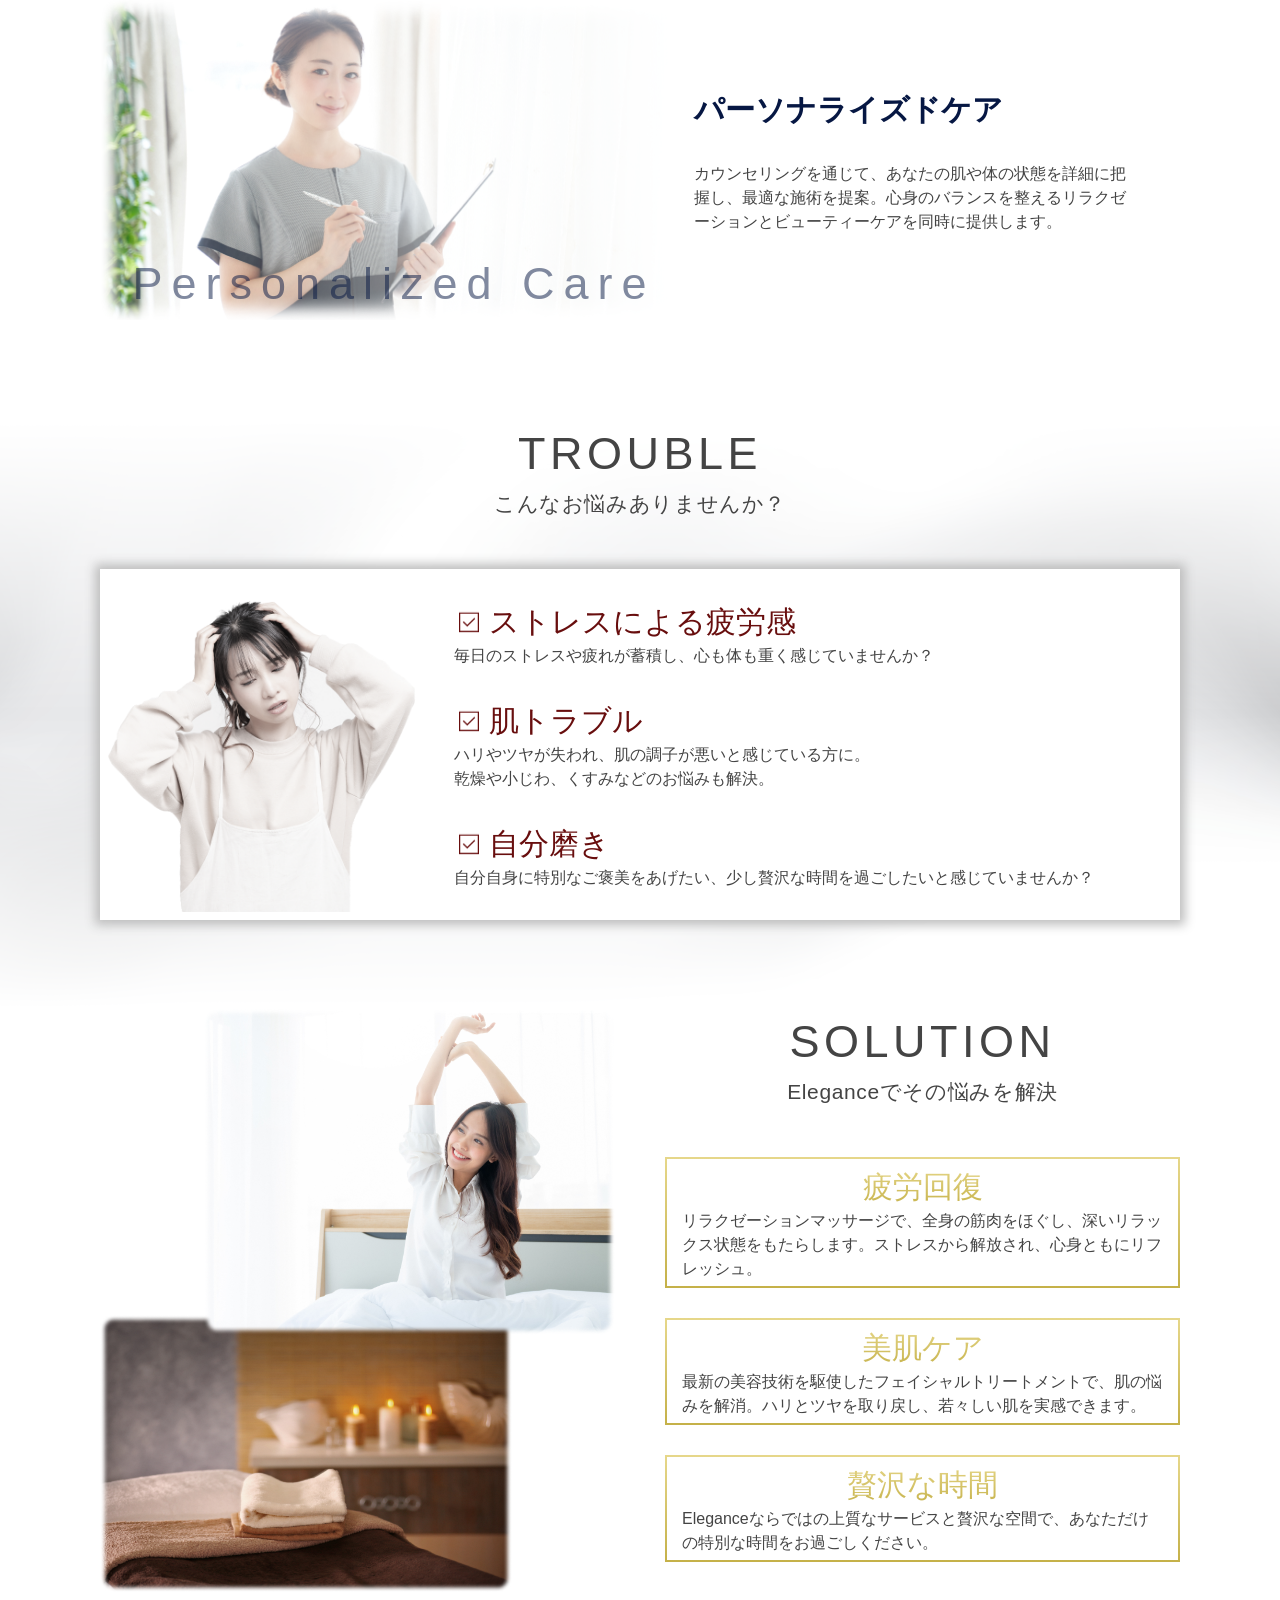
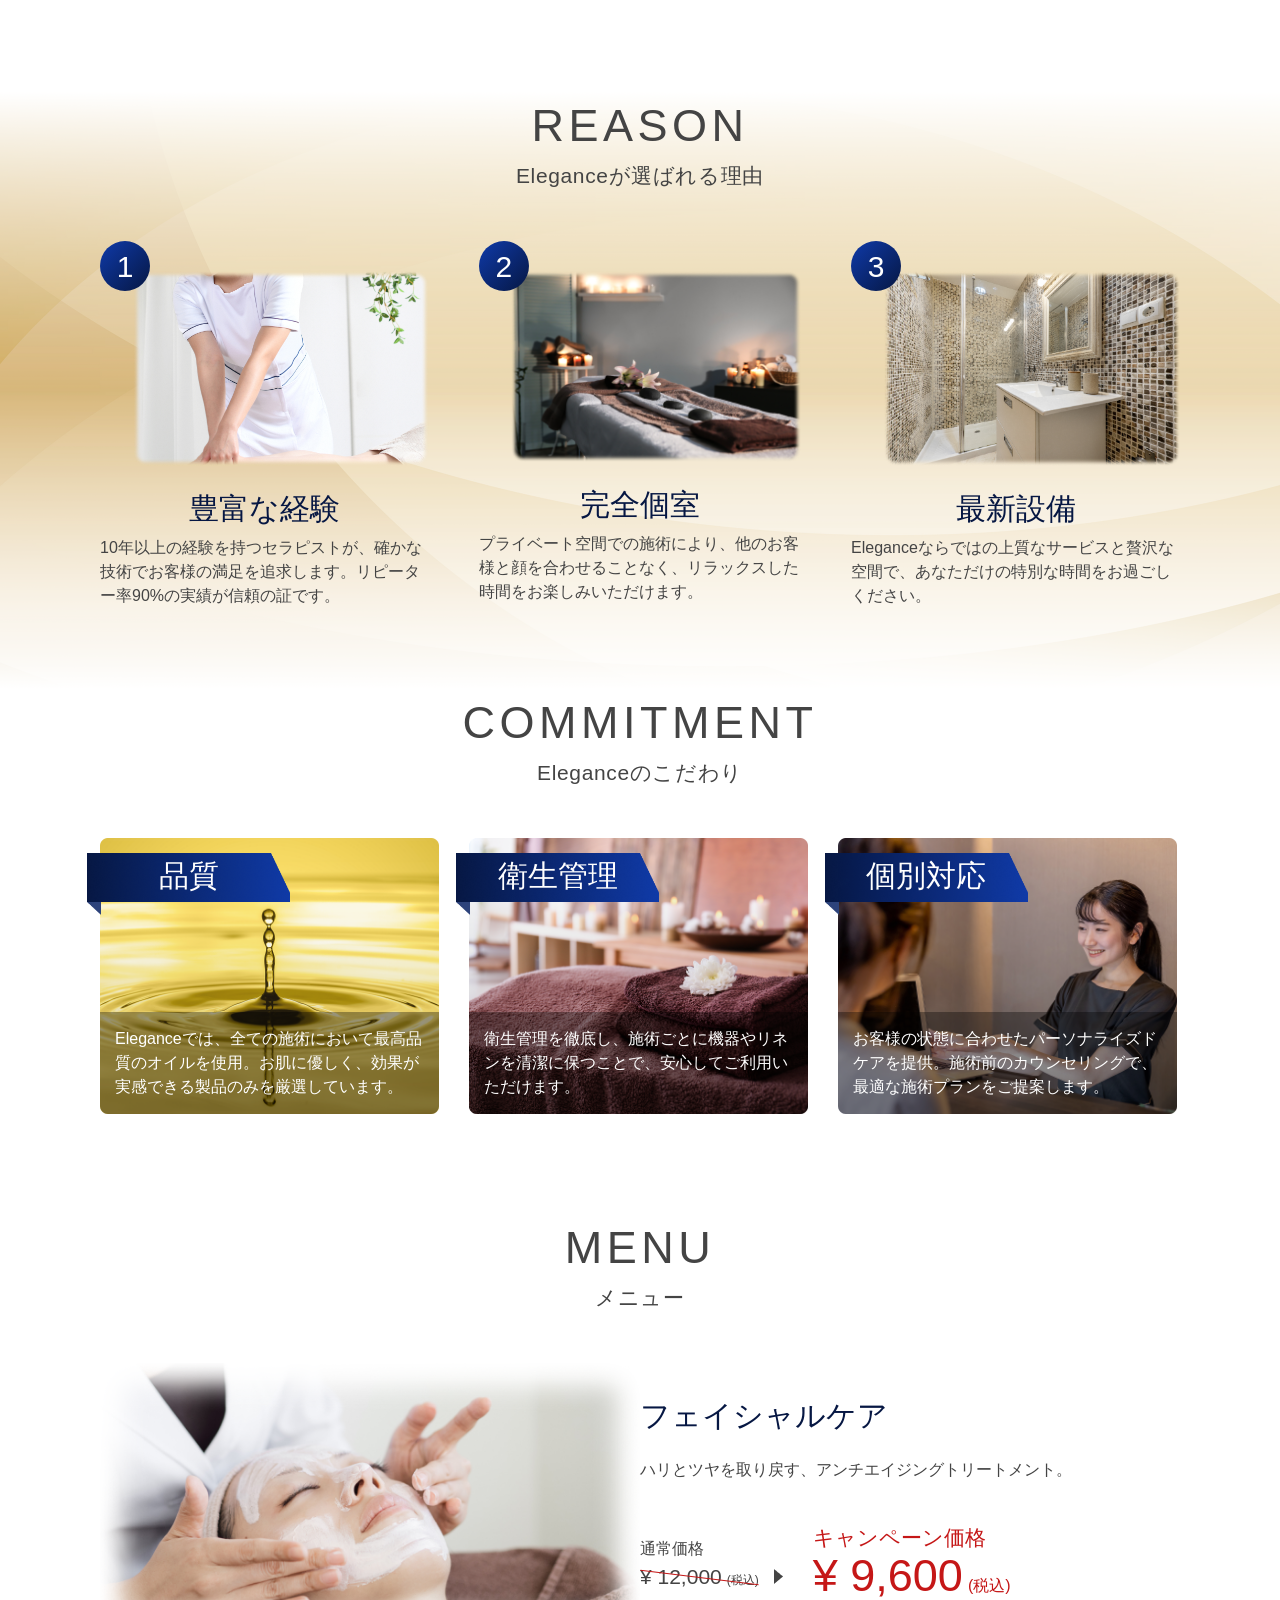
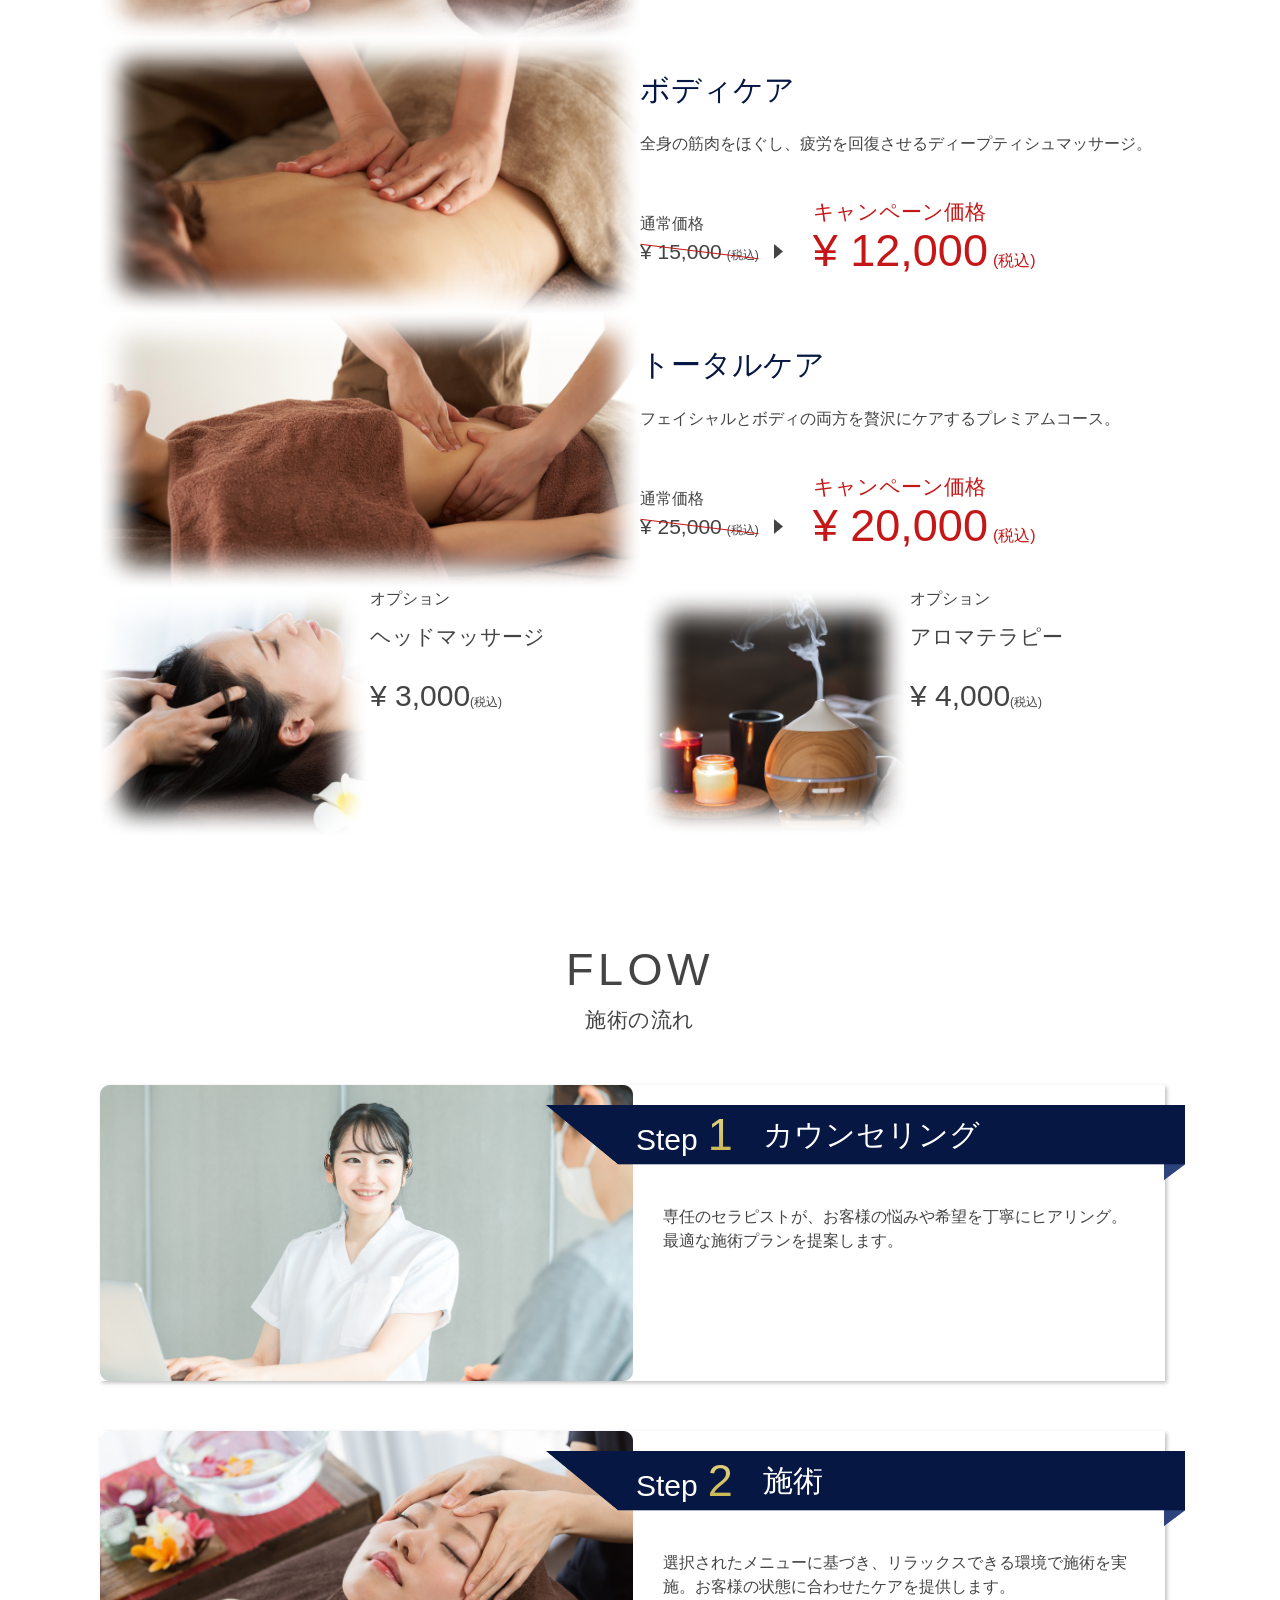
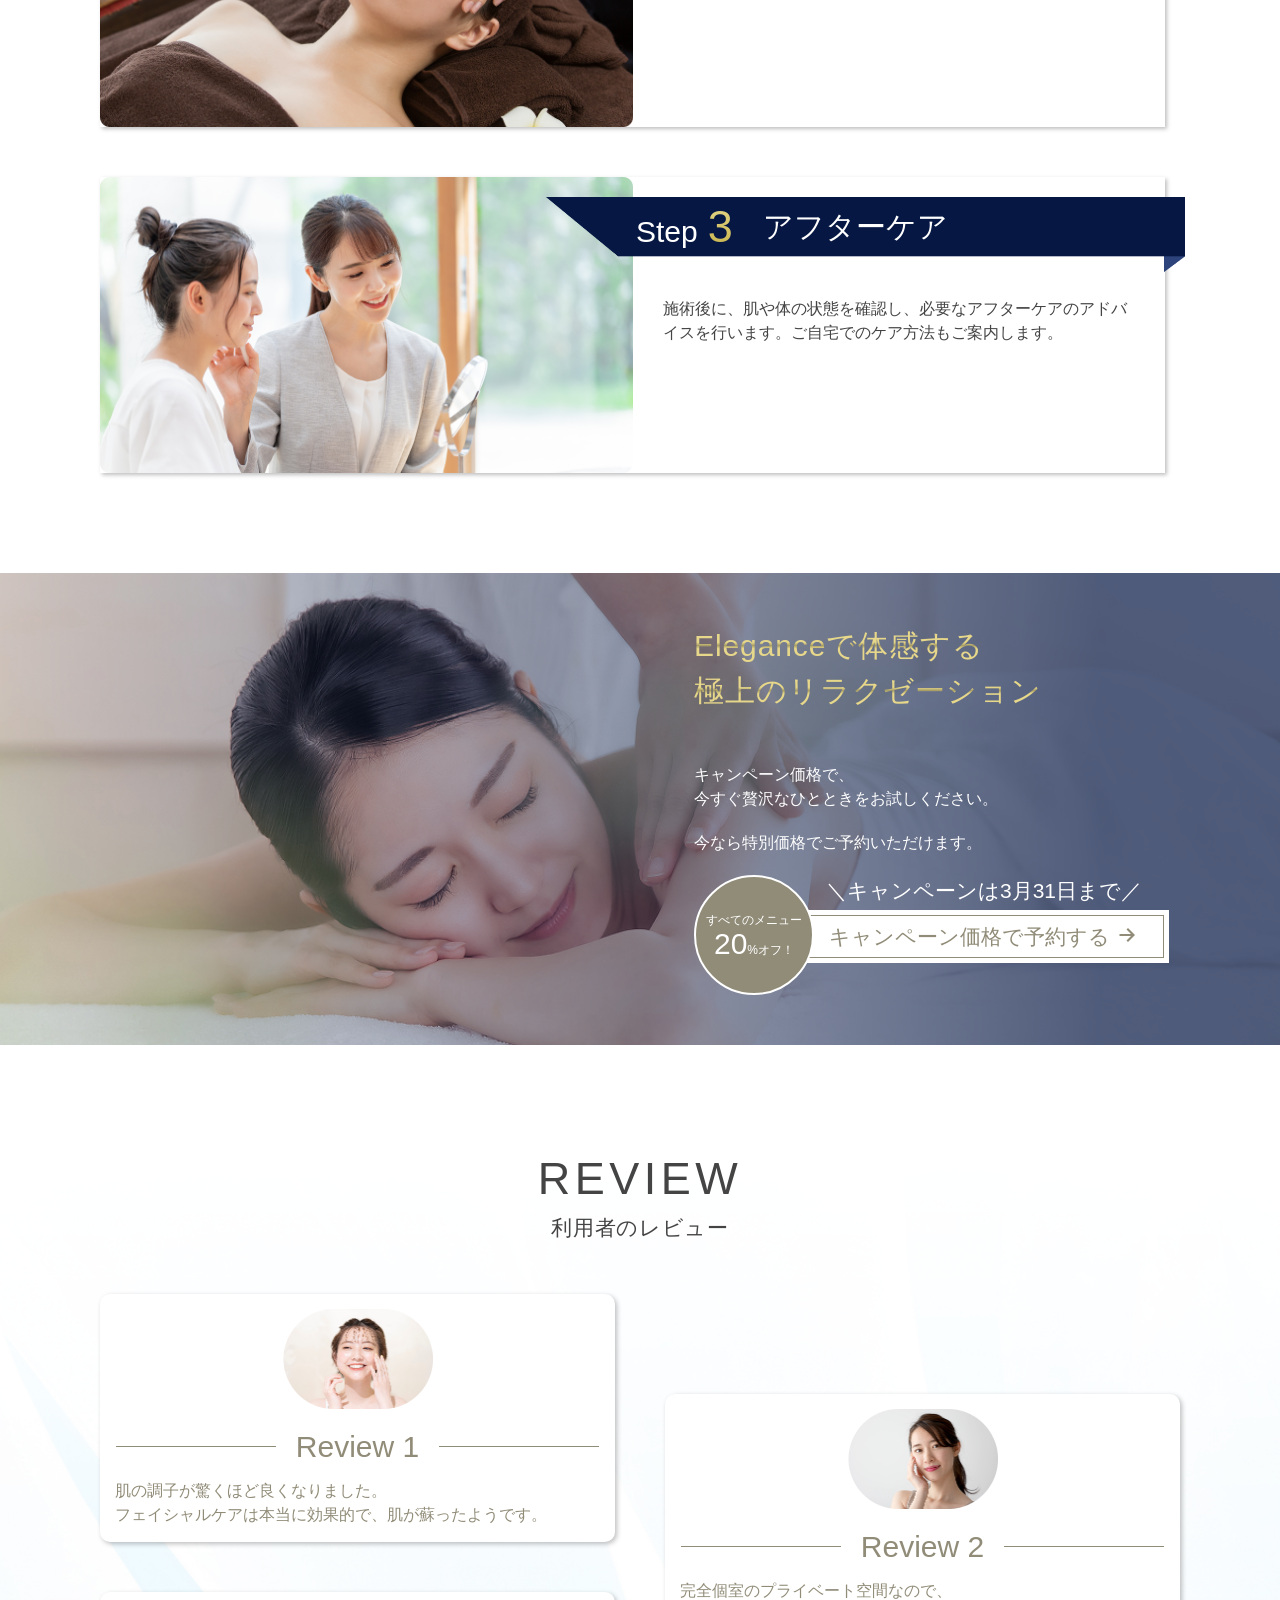
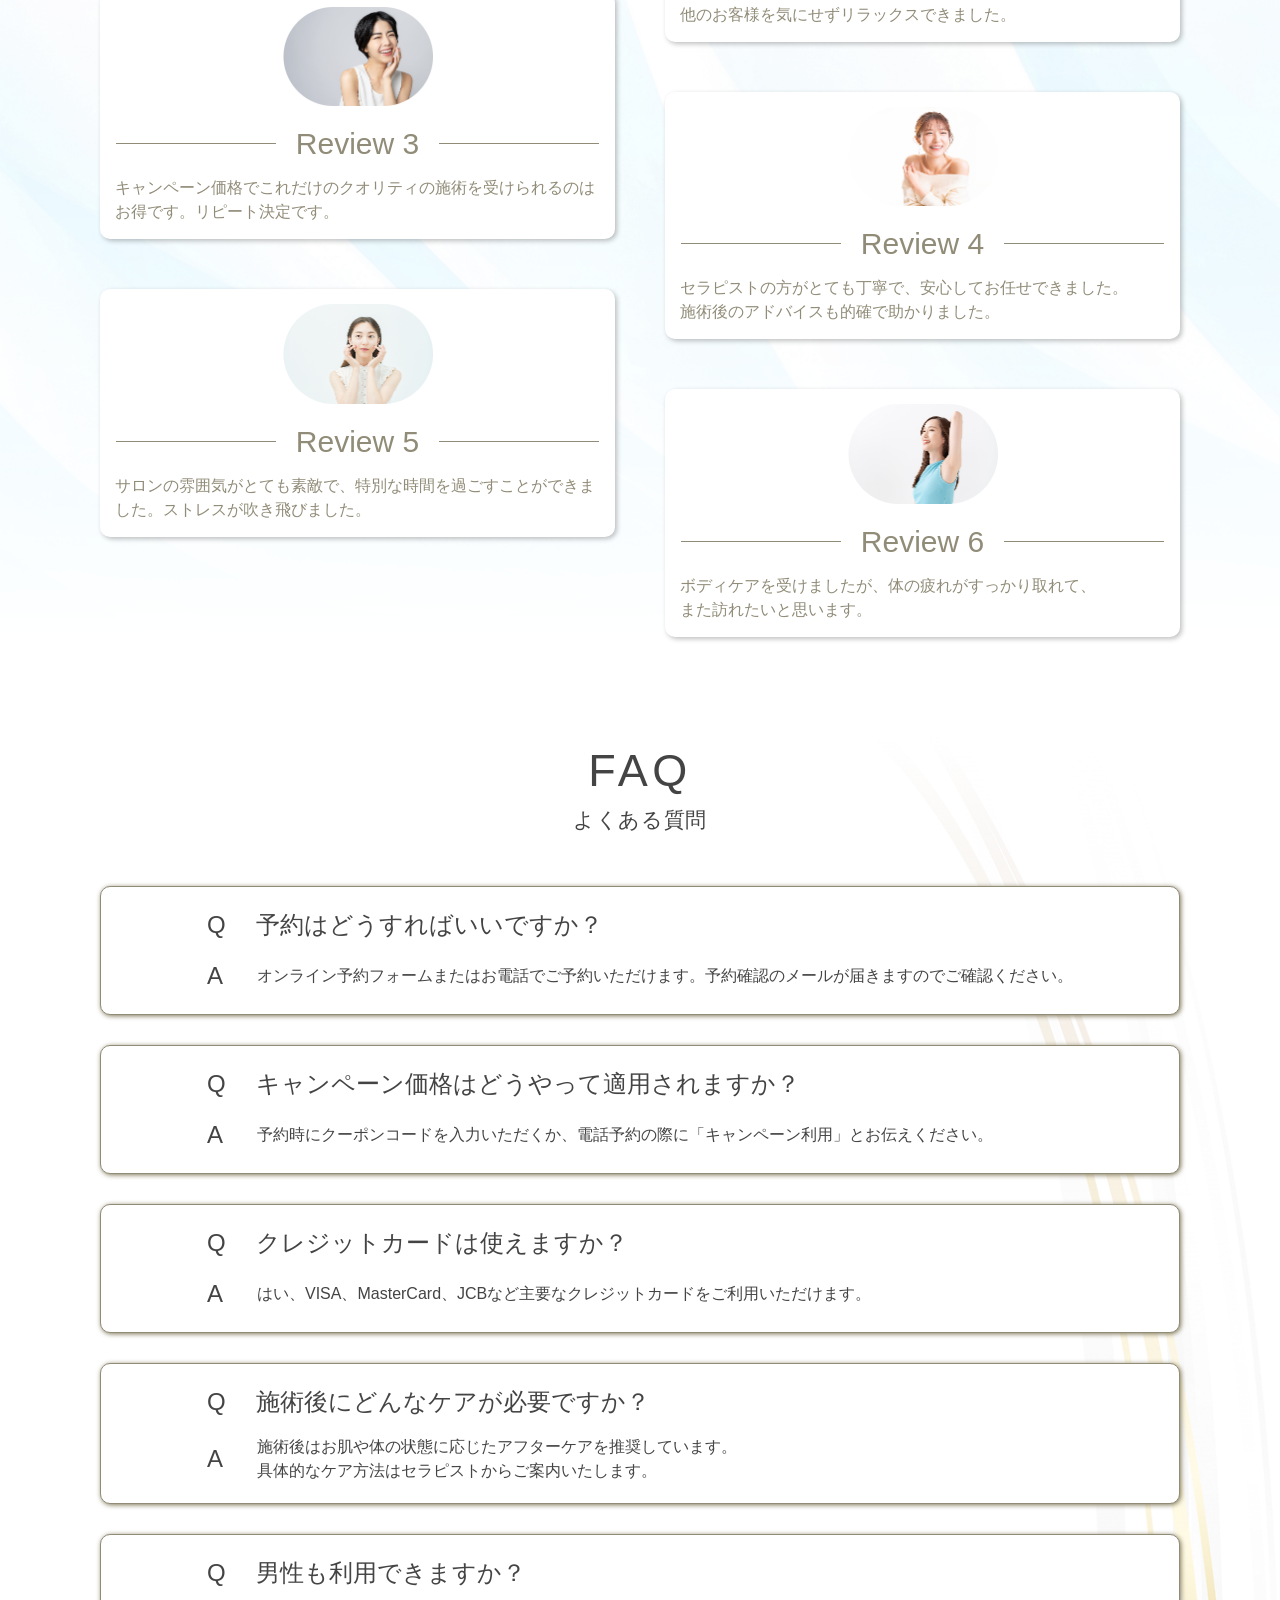
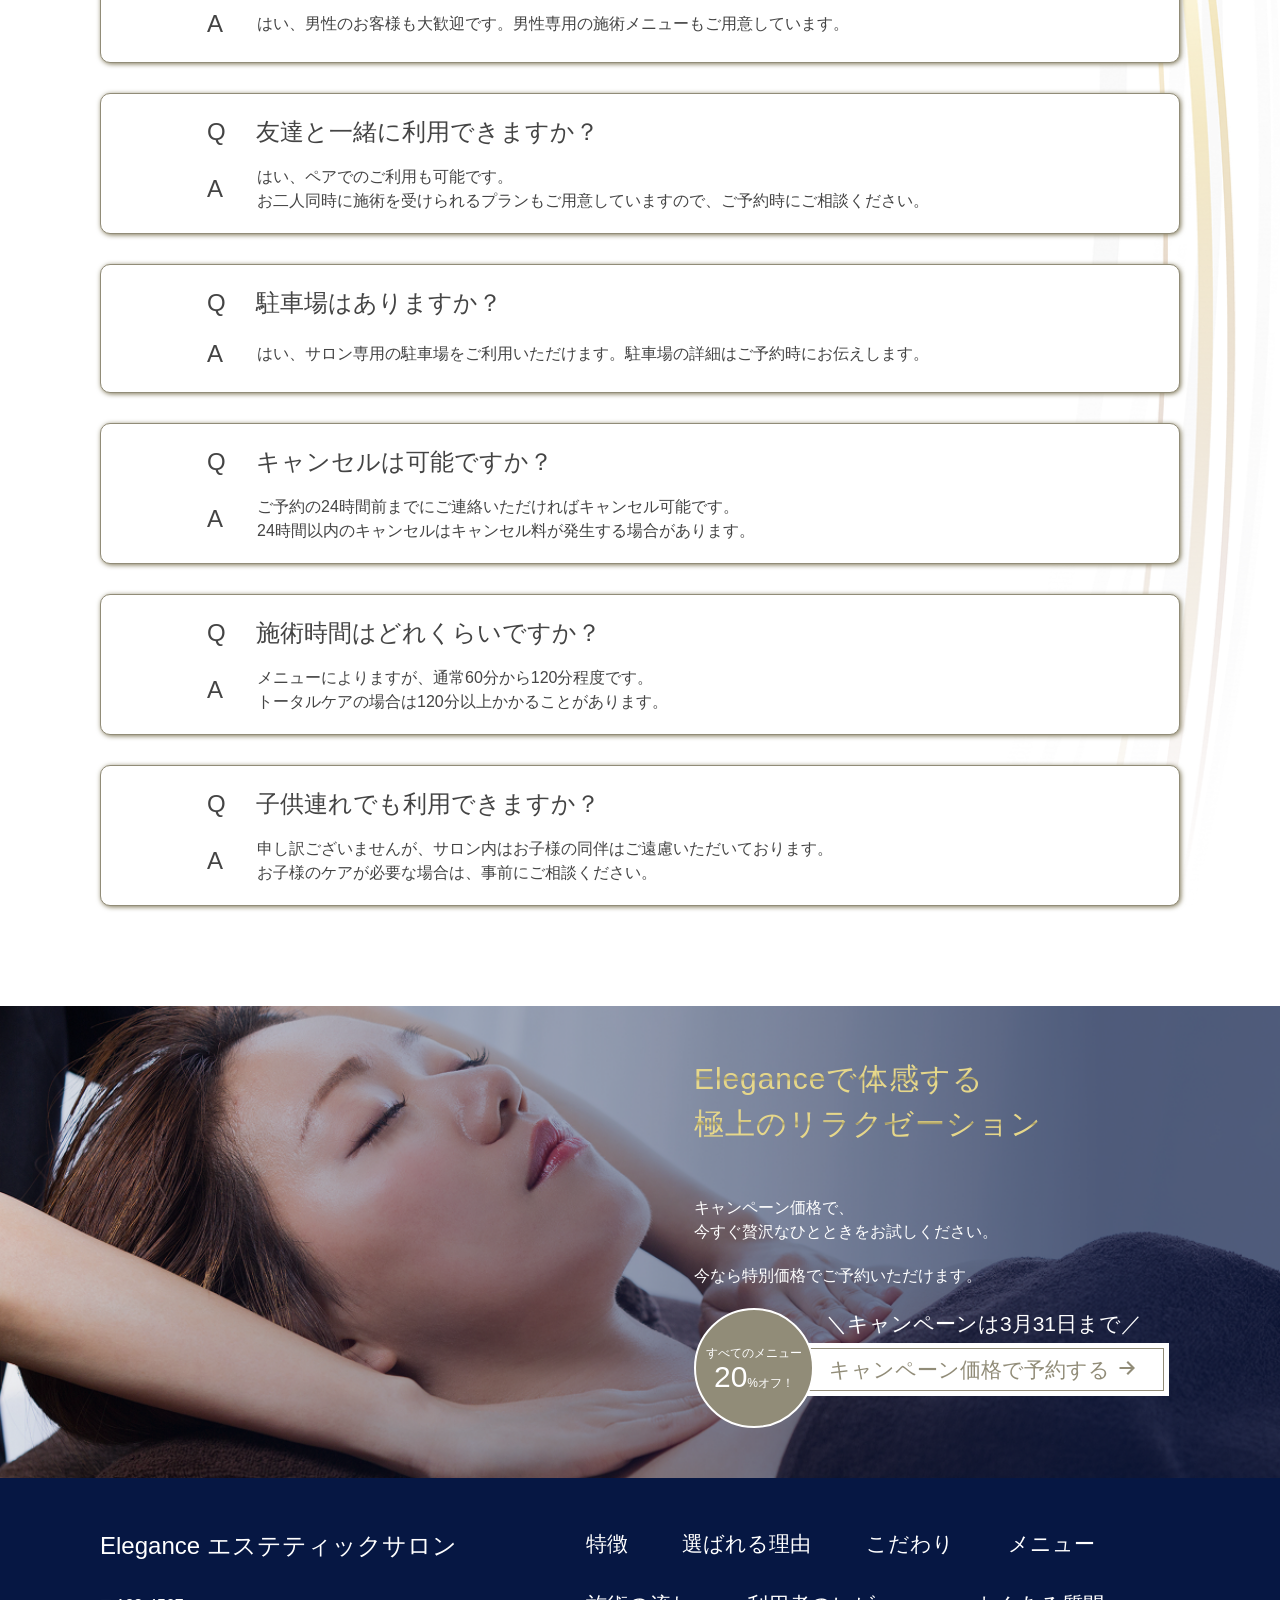
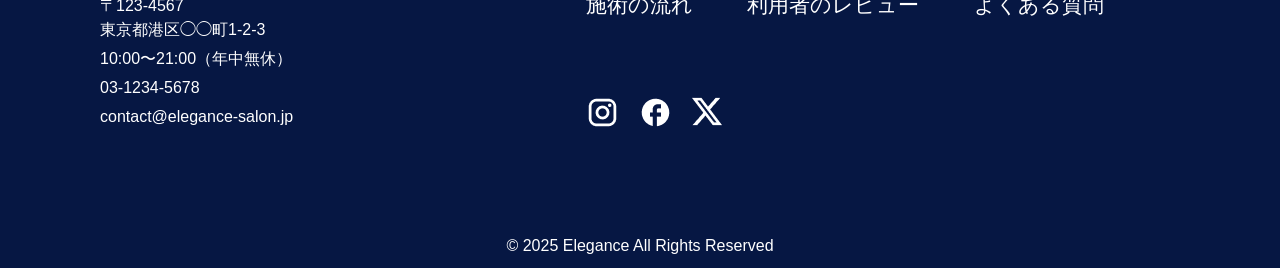
==== commit 9e73273f: "check-commit" ====
--- a/index.html
+++ b/index.html
@@ -58,14 +58,14 @@
                     <a href="#">予約する</a>
                 </div>
                 <div class="nav-sns">
-                    <a href="https://www.instagram.com/">
-                        <img src="images/instagram-icon.png" alt="">
+                    <a href="https://www.instagram.com/" target="_blank" rel="noreferrer">
+                        <img src="images/sns-icon/instagram-icon.png" alt="インスタグラム">
                     </a>
-                    <a href="https://www.facebook.com/?locale=ja_JP">
-                        <img src="images/facebook-icon.png" alt="">
+                    <a href="https://www.facebook.com/?locale=ja_JP" target="_blank" rel="noreferrer">
+                        <img src="images/sns-icon/facebook-icon.png" alt="フェイスブック">
                     </a>
-                    <a href="https://www.facebook.com/?locale=ja_JP">
-                        <img src="images/x-icon.png" alt="">
+                    <a href="https://x.com/" target="_blank" rel="noreferrer">
+                        <img src="images/sns-icon/x-icon.png" alt="エックス">
                     </a>
                 </div>
             </div>
@@ -81,8 +81,8 @@
                     </div>
                     <div class="features-container">
                         <div class="features-content">
-                            <img class="pc" src="images/features1.png" alt="">
-                            <img class="sp" src="images/features1-sp.png" alt="">
+                            <img class="pc" src="images/feature/features1.png" alt="高級感">
+                            <img class="sp" src="images/feature/features1-sp.png" alt="高級感">
                             <div class="features-text">
                                 <h4>高級感</h4>
                                 <p class="hiragino">
@@ -92,8 +92,8 @@
                             <h5>Luxury</h5>
                         </div>
                         <div class="features-content-column">
-                            <img class="pc" src="images/features2.png" alt="">
-                            <img class="sp" src="images/features2-sp.png" alt="">
+                            <img class="pc" src="images/feature/features2.png" alt="専門性">
+                            <img class="sp" src="images/feature/features2-sp.png" alt="専門性">
                             <div class="features-text">
                                 <h4>専門性</h4>
                                 <p class="hiragino">
@@ -103,8 +103,8 @@
                             <h5>Expertise</h5>
                         </div>
                         <div class="features-content">
-                            <img class="pc" src="images/features3.png" alt="">
-                            <img class="sp" src="images/features3-sp.png" alt="">
+                            <img class="pc" src="images/feature/features3.png" alt="パーソナライズドケア">
+                            <img class="sp" src="images/feature/features3-sp.png" alt="パーソナライズドケア">
                             <div class="features-text">
                                 <h4>パーソナライズドケア</h4>
                                 <p class="hiragino">
@@ -127,11 +127,11 @@
                         <h3>こんなお悩みありませんか？</h3>
                     </div>
                     <div class="trouble-container">
-                        <img src="images/trouble-woman.png" alt="">
+                        <img src="images/trouble/trouble-woman.png" alt="こんなお悩みありませんか？">
                         <div class="trouble-list">
                             <div class="trouble-item">
                                 <div class="trouble-title">
-                                    <img src="images/check-icon.png" alt="">
+                                    <img src="images/trouble/check-icon.png" alt="ストレスによる疲労感">
                                     <h4>ストレスによる疲労感</h4>
                                 </div>
                                 <p>
@@ -140,7 +140,7 @@
                             </div>
                             <div class="trouble-item">
                                 <div class="trouble-title">
-                                    <img src="images/check-icon.png" alt="">
+                                    <img src="images/trouble/check-icon.png" alt="肌トラブル">
                                     <h4>肌トラブル</h4>
                                 </div>
                                 <p>
@@ -150,7 +150,7 @@
                             </div>
                             <div class="trouble-item">
                                 <div class="trouble-title">
-                                    <img src="images/check-icon.png" alt="">
+                                    <img src="images/trouble/check-icon.png" alt="自分磨き">
                                     <h4>自分磨き</h4>
                                 </div>
                                 <p>
@@ -169,8 +169,8 @@
                 <div class="inner">
                     <div class="solution-flex">
                         <div class="solution-left">
-                            <img class="solution-1" src="images/solution1.png" alt="">
-                            <img class="solution-2" src="images/solution2.png" alt="">
+                            <img class="solution-1" src="images/solution/solution1.png" alt="Eleganceでその悩みを解決">
+                            <img class="solution-2" src="images/solution/solution2.png" alt="Eleganceでその悩みを解決">
                         </div>
                         <div class="solution-right">
                             <div class="heading">
@@ -217,7 +217,7 @@
                                 <p>1</p>
                             </div>
                             <div class="reason-group">
-                                <img src="images/reason1.png" alt="">
+                                <img src="images/reason/reason1.png" alt="豊富な経験">
                                 <h4>豊富な経験</h4>
                                 <p>
                                     10年以上の経験を持つセラピストが、確かな技術でお客様の満足を追求します。リピーター率90%の実績が信頼の証です。
@@ -229,7 +229,7 @@
                                 <p>2</p>
                             </div>
                             <div class="reason-group">
-                                <img src="images/reason2.png" alt="">
+                                <img src="images/reason/reason2.png" alt="完全個室">
                                 <h4>完全個室</h4>
                                 <p>
                                     プライベート空間での施術により、他のお客様と顔を合わせることなく、リラックスした時間をお楽しみいただけます。
@@ -241,7 +241,7 @@
                                 <p>3</p>
                             </div>
                             <div class="reason-group">
-                                <img src="images/reason3.png" alt="">
+                                <img src="images/reason/reason3.png" alt="最新設備">
                                 <h4>最新設備</h4>
                                 <p>
                                     Eleganceならではの上質なサービスと贅沢な空間で、あなただけの特別な時間をお過ごしください。
@@ -263,7 +263,7 @@
                     </div>
                     <div class="commitment-container">
                         <div class="commitment-content">
-                            <img src="images/commitment1.png" alt="">
+                            <img src="images/commitment/commitment1.png" alt="品質">
                             <div class="commitment-group">
                                 <h4>品質</h4>
                                 <p>
@@ -272,7 +272,7 @@
                             </div>
                         </div>
                         <div class="commitment-content">
-                            <img src="images/commitment2.png" alt="">
+                            <img src="images/commitment/commitment2.png" alt="衛生管理">
                             <div class="commitment-group">
                                 <h4>衛生管理</h4>
                                 <p>
@@ -281,7 +281,7 @@
                             </div>
                         </div>
                         <div class="commitment-content">
-                            <img src="images/commitment3.png" alt="">
+                            <img src="images/commitment/commitment3.png" alt="個別対応">
                             <div class="commitment-group">
                                 <h4>個別対応</h4>
                                 <p>
@@ -304,7 +304,7 @@
                     </div>
                     <div class="menu-container">
                         <div class="menu-content">
-                            <img src="images/menu1.png" alt="">
+                            <img src="images/menu/menu1.png" alt="フェイシャルケア">
                             <div class="menu-group">
                                 <h4>フェイシャルケア</h4>
                                 <p>ハリとツヤを取り戻す、アンチエイジングトリートメント。</p>
@@ -321,7 +321,7 @@
                             </div>
                         </div>
                         <div class="menu-content">
-                            <img src="images/menu2.png" alt="">
+                            <img src="images/menu/menu2.png" alt="ボディケア">
                             <div class="menu-group">
                                 <h4>ボディケア</h4>
                                 <p>全身の筋肉をほぐし、疲労を回復させるディープティシュマッサージ。</p>
@@ -338,7 +338,7 @@
                             </div>
                         </div>
                         <div class="menu-content">
-                            <img src="images/menu3.png" alt="">
+                            <img src="images/menu/menu3.png" alt="トータルケア">
                             <div class="menu-group">
                                 <h4>トータルケア</h4>
                                 <p>フェイシャルとボディの両方を贅沢にケアするプレミアムコース。</p>
@@ -356,7 +356,7 @@
                         </div>
                         <div class="menu-container-option">
                             <div class="menu-content-option">
-                                <img src="images/menu4.png" alt="">
+                                <img src="images/menu/menu4.png" alt="ヘッドマッサージ">
                                 <div class="menu-group-option">
                                     <p class="option">オプション</p>
                                     <h4>ヘッドマッサージ</h4>
@@ -364,7 +364,7 @@
                                 </div>
                             </div>
                             <div class="menu-content-option">
-                                <img src="images/menu5.png" alt="">
+                                <img src="images/menu/menu5.png" alt="アロマテラピー">
                                 <div class="menu-group-option">
                                     <p class="option">オプション</p>
                                     <h4>アロマテラピー</h4>
@@ -387,9 +387,9 @@
                     </div>
                     <div class="flow-container">
                         <div class="flow-content">
-                            <img src="images/flow1.png" alt="">
+                            <img src="images/flow/flow1.png" alt="カウンセリング">
                             <div class="flow-ribbon">
-                                <img src="images/flow-ribbon.png" alt="">
+                                <img src="images/flow/flow-ribbon.png" alt="">
                                 <div class="ribbon-number">
                                     <h4>Step<span>1</span></h4>
                                     <h4>カウンセリング</h4>
@@ -400,9 +400,9 @@
                             </p>
                         </div>
                         <div class="flow-content">
-                            <img src="images/flow2.png" alt="">
+                            <img src="images/flow/flow2.png" alt="施術">
                             <div class="flow-ribbon">
-                                <img src="images/flow-ribbon.png" alt="">
+                                <img src="images/flow/flow-ribbon.png" alt="">
                                 <div class="ribbon-number">
                                     <h4>Step<span>2</span></h4>
                                     <h4>施術</h4>
@@ -413,9 +413,9 @@
                             </p>
                         </div>
                         <div class="flow-content">
-                            <img src="images/flow3.png" alt="">
+                            <img src="images/flow/flow3.png" alt="アフターケア">
                             <div class="flow-ribbon">
-                                <img src="images/flow-ribbon.png" alt="">
+                                <img src="images/flow/flow-ribbon.png" alt="">
                                 <div class="ribbon-number">
                                     <h4>Step<span>3</span></h4>
                                     <h4>アフターケア</h4>
@@ -477,7 +477,7 @@
                     <div class="review-container">
                         <div class="review-group">
                             <div class="review-content">
-                                <img src="images/review1.png" alt="">
+                                <img src="images/review/review1.png" alt="レビュー女性">
                                 <h4>Review 1</h4>
                                 <p>
                                     肌の調子が驚くほど良くなりました。<br>
@@ -485,7 +485,7 @@
                                 </p>
                             </div>
                             <div class="review-content review-right">
-                                <img src="images/review2.png" alt="">
+                                <img src="images/review/review2.png" alt="レビュー女性">
                                 <h4>Review 2</h4>
                                 <p>
                                     完全個室のプライベート空間なので、<br>
@@ -495,14 +495,14 @@
                         </div>
                         <div class="review-group review-top-space">
                             <div class="review-content">
-                                <img src="images/review3.png" alt="">
+                                <img src="images/review/review3.png" alt="レビュー女性">
                                 <h4>Review 3</h4>
                                 <p>
                                     キャンペーン価格でこれだけのクオリティの施術を受けられるのはお得です。リピート決定です。
                                 </p>
                             </div>
                             <div class="review-content review-right">
-                                <img src="images/review4.png" alt="">
+                                <img src="images/review/review4.png" alt="レビュー女性">
                                 <h4>Review 4</h4>
                                 <p>
                                     セラピストの方がとても丁寧で、安心してお任せできました。<br>
@@ -512,14 +512,14 @@
                         </div>
                         <div class="review-group review-top-space">
                             <div class="review-content">
-                                <img src="images/review5.png" alt="">
+                                <img src="images/review/review5.png" alt="レビュー女性">
                                 <h4>Review 5</h4>
                                 <p>
                                     サロンの雰囲気がとても素敵で、特別な時間を過ごすことができました。ストレスが吹き飛びました。
                                 </p>
                             </div>
                             <div class="review-content review-right">
-                                <img src="images/review6.png" alt="">
+                                <img src="images/review/review6.png" alt="レビュー女性">
                                 <h4>Review 6</h4>
                                 <p>
                                     ボディケアを受けましたが、体の疲れがすっかり取れて、<br>
@@ -726,7 +726,6 @@
                 </div>
             </div>
         </section>
-
 
     </main>
 
@@ -759,14 +758,14 @@
                             </div>
                         </div>
                         <div class="footer-sns">
-                            <a href="https://www.instagram.com/">
-                                <img src="images/instagram-icon.png" alt="">
+                            <a href="https://www.instagram.com/" target="_blank" rel="noreferrer">
+                                <img src="images/sns-icon/instagram-icon.png" alt="インスタグラム">
                             </a>
-                            <a href="https://www.facebook.com/?locale=ja_JP">
-                                <img src="images/facebook-icon.png" alt="">
+                            <a href="https://www.facebook.com/?locale=ja_JP" target="_blank" rel="noreferrer">
+                                <img src="images/sns-icon/facebook-icon.png" alt="フェイスブック">
                             </a>
-                            <a href="https://www.facebook.com/?locale=ja_JP">
-                                <img src="images/x-icon.png" alt="">
+                            <a href="https://x.com/" target="_blank" rel="noreferrer">
+                                <img src="images/sns-icon/x-icon.png" alt="エックス">
                             </a>
                         </div>
                     </div>
@@ -776,6 +775,6 @@
         </div>
     </footer>
 
-    <script src="js/main.js"></script>
+    <script defer src="js/main.js"></script>
 </body>
 </html>
--- a/css/style.css
+++ b/css/style.css
@@ -79,7 +79,7 @@
 
 /* --------------------------------メインビジュアル */
 .header {
-    background-image: url(/images/mv-back.png);
+    background-image: url(/images/mainvisual/mv-back.png);
     background-size: cover;
     background-repeat: no-repeat;
     background-position: center;
@@ -142,7 +142,7 @@
         }
 
         &::after {
-            content: url(/images/mv-btn-arrow.png);
+            content: url(/images/mainvisual/mv-btn-arrow.png);
             display: inline-block;
             vertical-align: middle;
             margin-left: 5px;
@@ -244,7 +244,7 @@
         transition-duration: .2s;
 
         &::after {
-            content: url(/images/nav-arrow.png);
+            content: url(/images/mainvisual/nav-arrow.png);
             margin-left: 5px;
         }
 
@@ -284,7 +284,7 @@
         }
 
         &::after {
-            content: url(/images/mv-btn-arrow-beige.png);
+            content: url(/images/mainvisual/mv-btn-arrow-beige.png);
             display: inline-block;
             vertical-align: middle;
             margin-left: 5px;
@@ -340,6 +340,7 @@
         left: 3%;
         bottom: 1%;
         z-index: 20;
+        opacity: 0.5;
     }
 }
 
@@ -379,13 +380,14 @@
         right: 3%;
         bottom: 1%;
         z-index: 20;
+        opacity: 0.5;
     }
 }
 
 
 /* --------------------------------お悩み */
 .trouble {
-    background-image: url(/images/trouble-back.png);
+    background-image: url(/images/trouble/trouble-back.png);
     background-size: cover;
     background-repeat: no-repeat;
     background-position: center;
@@ -483,7 +485,7 @@
 
 /* --------------------------------選ばれる理由 */
 .reason {
-    background-image: url(/images/reason-back.png);
+    background-image: url(/images/reason/reason-back.png);
     background-size: cover;
     background-repeat: no-repeat;
     width: 100%;
@@ -557,7 +559,7 @@
 .commitment-group {
 
     h4 {
-        background-image: url(/images/commitment-ribbon.png);
+        background-image: url(/images/commitment/commitment-ribbon.png);
         background-size: cover;
         background-repeat: no-repeat;
         width: 60%;
@@ -637,7 +639,7 @@
     }
 
     &::after {
-        content: url(/images/price-arrow.png);
+        content: url(/images/menu/price-arrow.png);
         margin-left: 15px;
     }
 }
@@ -751,7 +753,7 @@
 
 /* --------------------------------CTA */
 .cta-one {
-    background-image: url(/images/cta-back.png);
+    background-image: url(/images/cta/cta-back.png);
     background-size: cover;
     background-repeat: no-repeat;
     background-position: center;
@@ -850,7 +852,7 @@
             }
 
             &::after {
-                content: url(/images/mv-btn-arrow-beige.png);
+                content: url(/images/mainvisual/mv-btn-arrow-beige.png);
                 display: inline-block;
                 vertical-align: middle;
                 margin-left: 5px;
@@ -869,7 +871,7 @@
 
 /* --------------------------------利用者のレビュー */
 .review {
-    background-image: url(/images/review-back.png);
+    background-image: url(/images/review/review-back.png);
     background-size: cover;
     background-repeat: no-repeat;
     background-position: center;
@@ -928,7 +930,7 @@
 
 /* --------------------------------FAQ */
 .faq {
-    background-image: url(/images/faq-back.png);
+    background-image: url(/images/faq/faq-back.png);
     background-size: contain;
     background-repeat: no-repeat;
     background-position: right;
@@ -969,7 +971,7 @@
 
 /* --------------------------------CTA */
 .cta-two {
-    background-image: url(/images/cta-back2.png);
+    background-image: url(/images/cta/cta-back2.png);
     background-size: cover;
     background-repeat: no-repeat;
     background-position: center;
@@ -1123,7 +1125,7 @@
 
     /* --------------------------------メインビジュアル */
     .header {
-        background-image: url(/images/mv-back.png);
+        background-image: url(/images/mainvisual/mv-back.png);
         background-position: right;
         margin-bottom: 50px;
     }
@@ -1185,7 +1187,7 @@
             }
 
             &::after {
-                content: url(/images/mv-btn-arrow.png);
+                content: url(/images/mainvisual/mv-btn-arrow.png);
                 display: inline-block;
                 vertical-align: middle;
                 margin-left: 5px;
@@ -1244,12 +1246,6 @@
 
 
 
-
-
-
-
-
-
     /* --------------------------------特徴 */
 
     .features-content {
@@ -1515,7 +1511,7 @@
 
     /* --------------------------------CTA */
     .cta-one {
-        background-image: url(/images/cta-back-sp.png);
+        background-image: url(/images/cta/cta-back-sp.png);
     }
 
     .cta-container {
@@ -1634,7 +1630,7 @@
 
     /* --------------------------------CTA */
     .cta-two {
-        background-image: url(/images/cta-back2-sp.png);
+        background-image: url(/images/cta/cta-back2-sp.png);
     }
 
     .bottom-space {
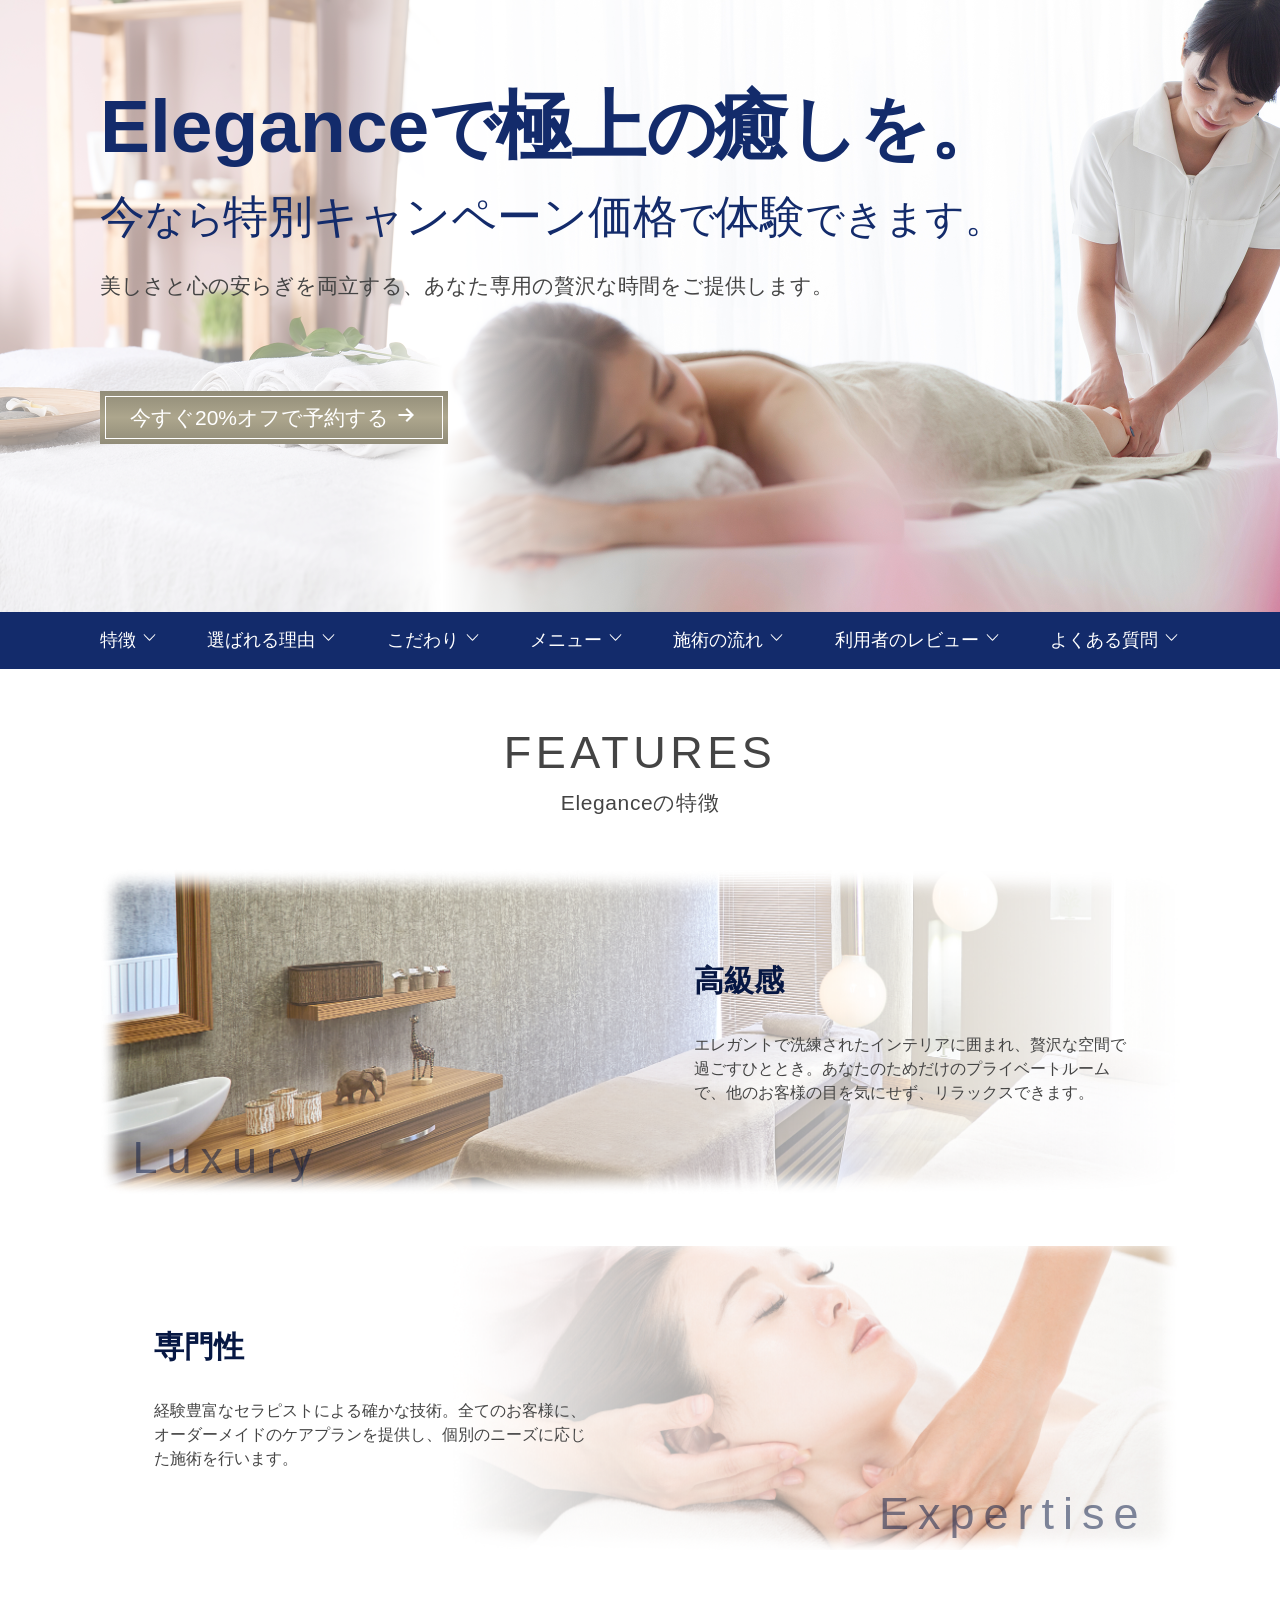
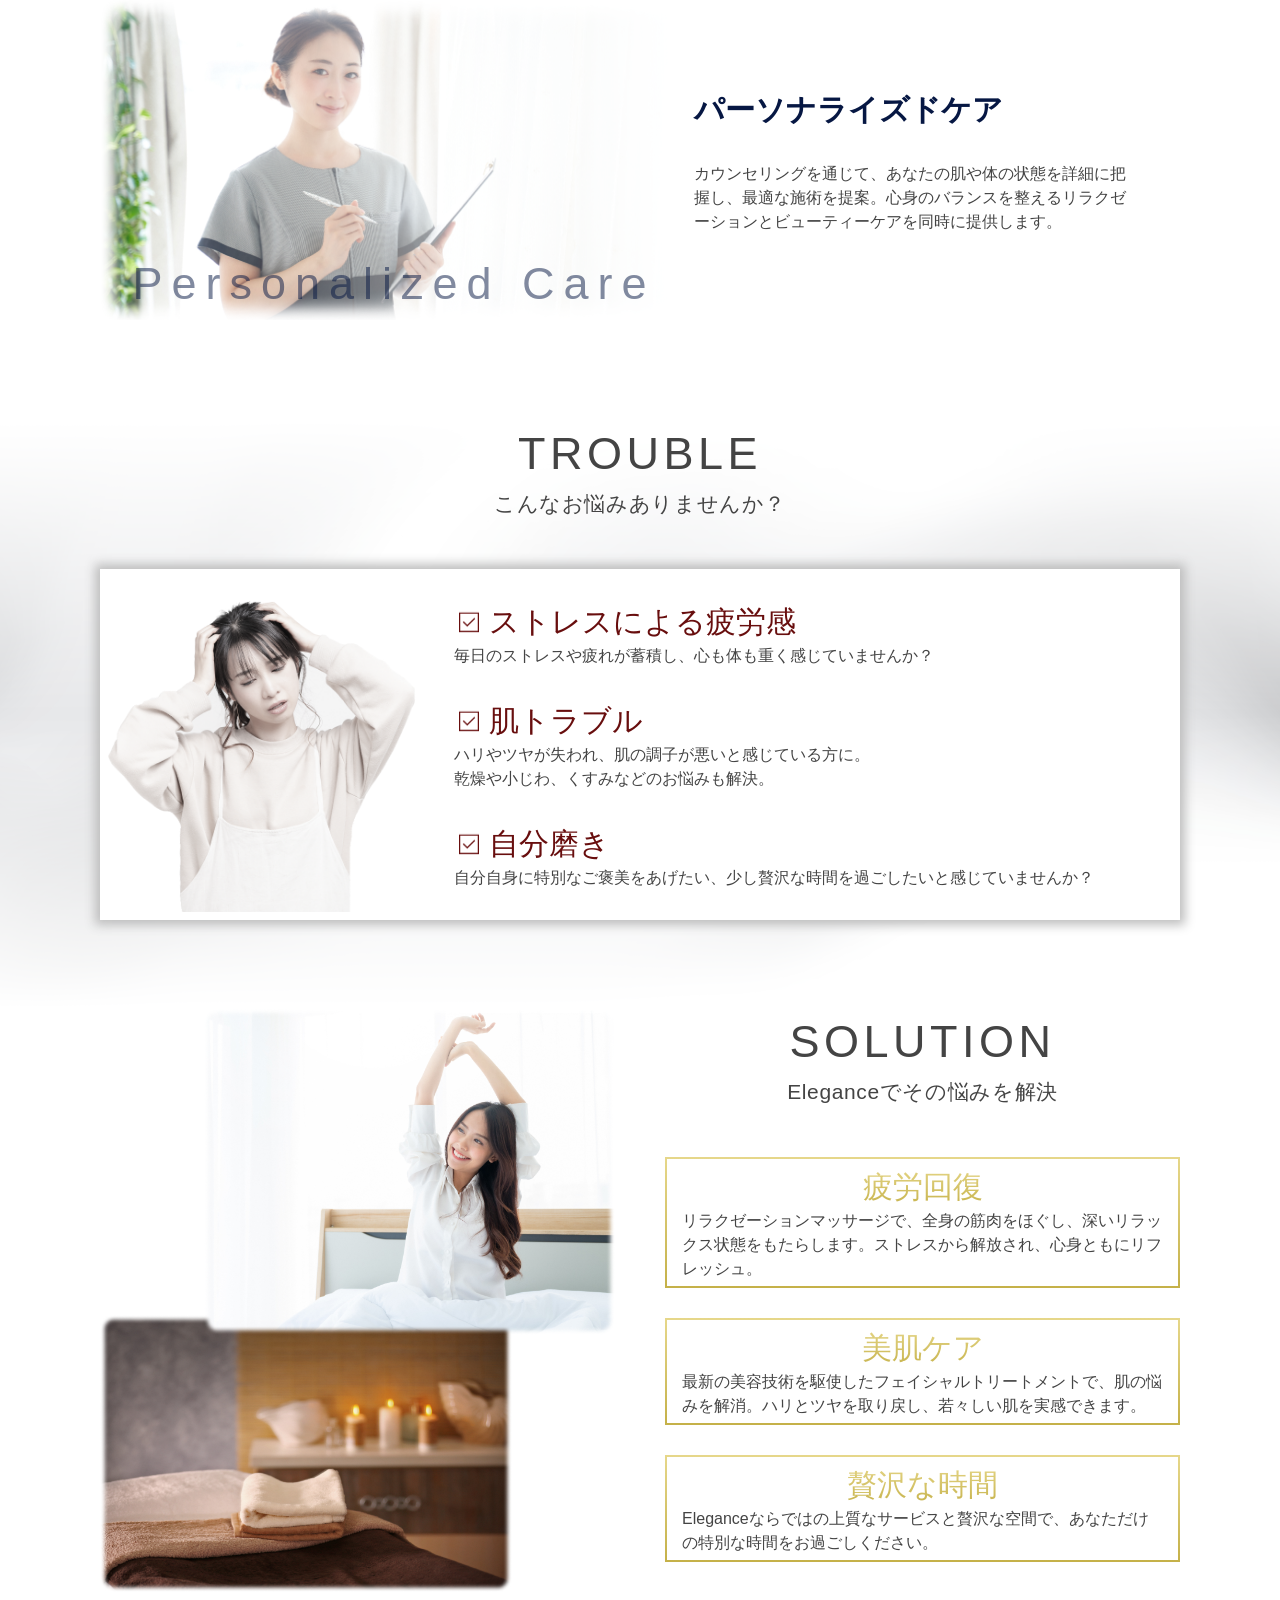
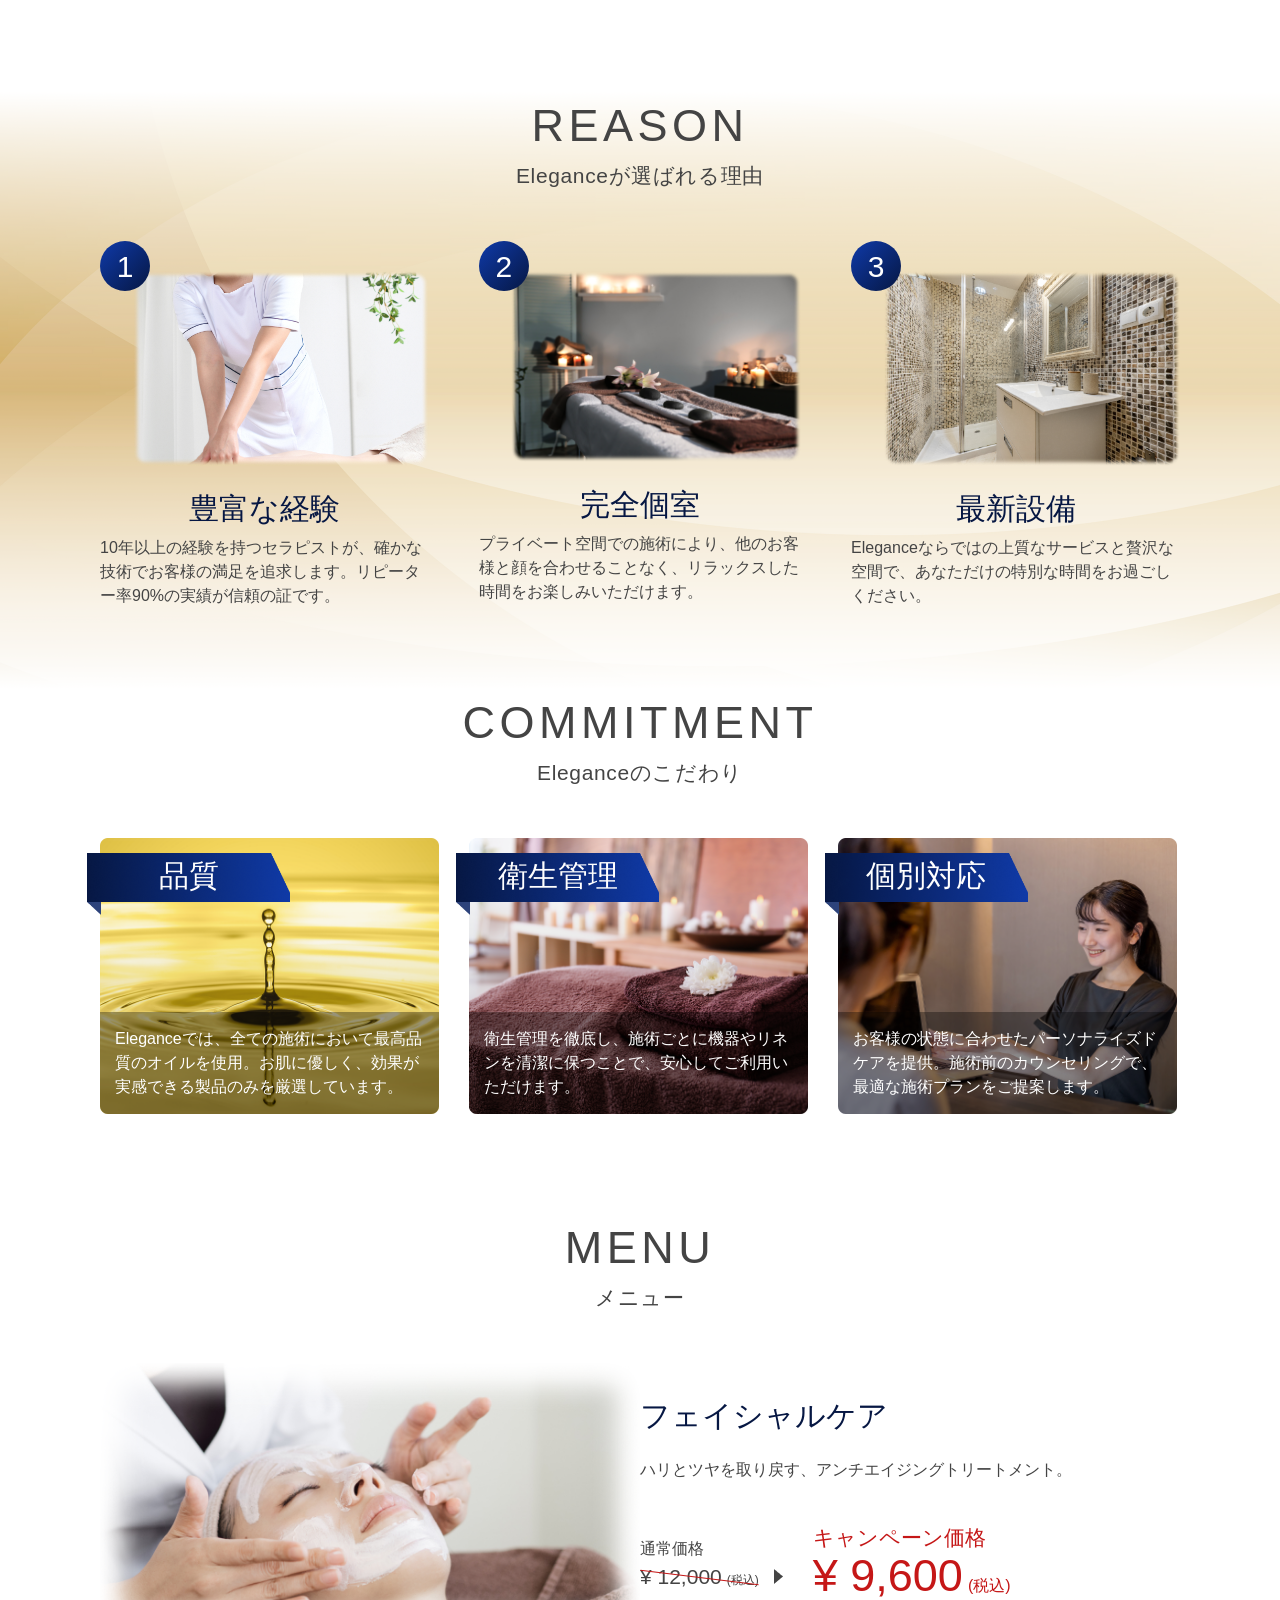
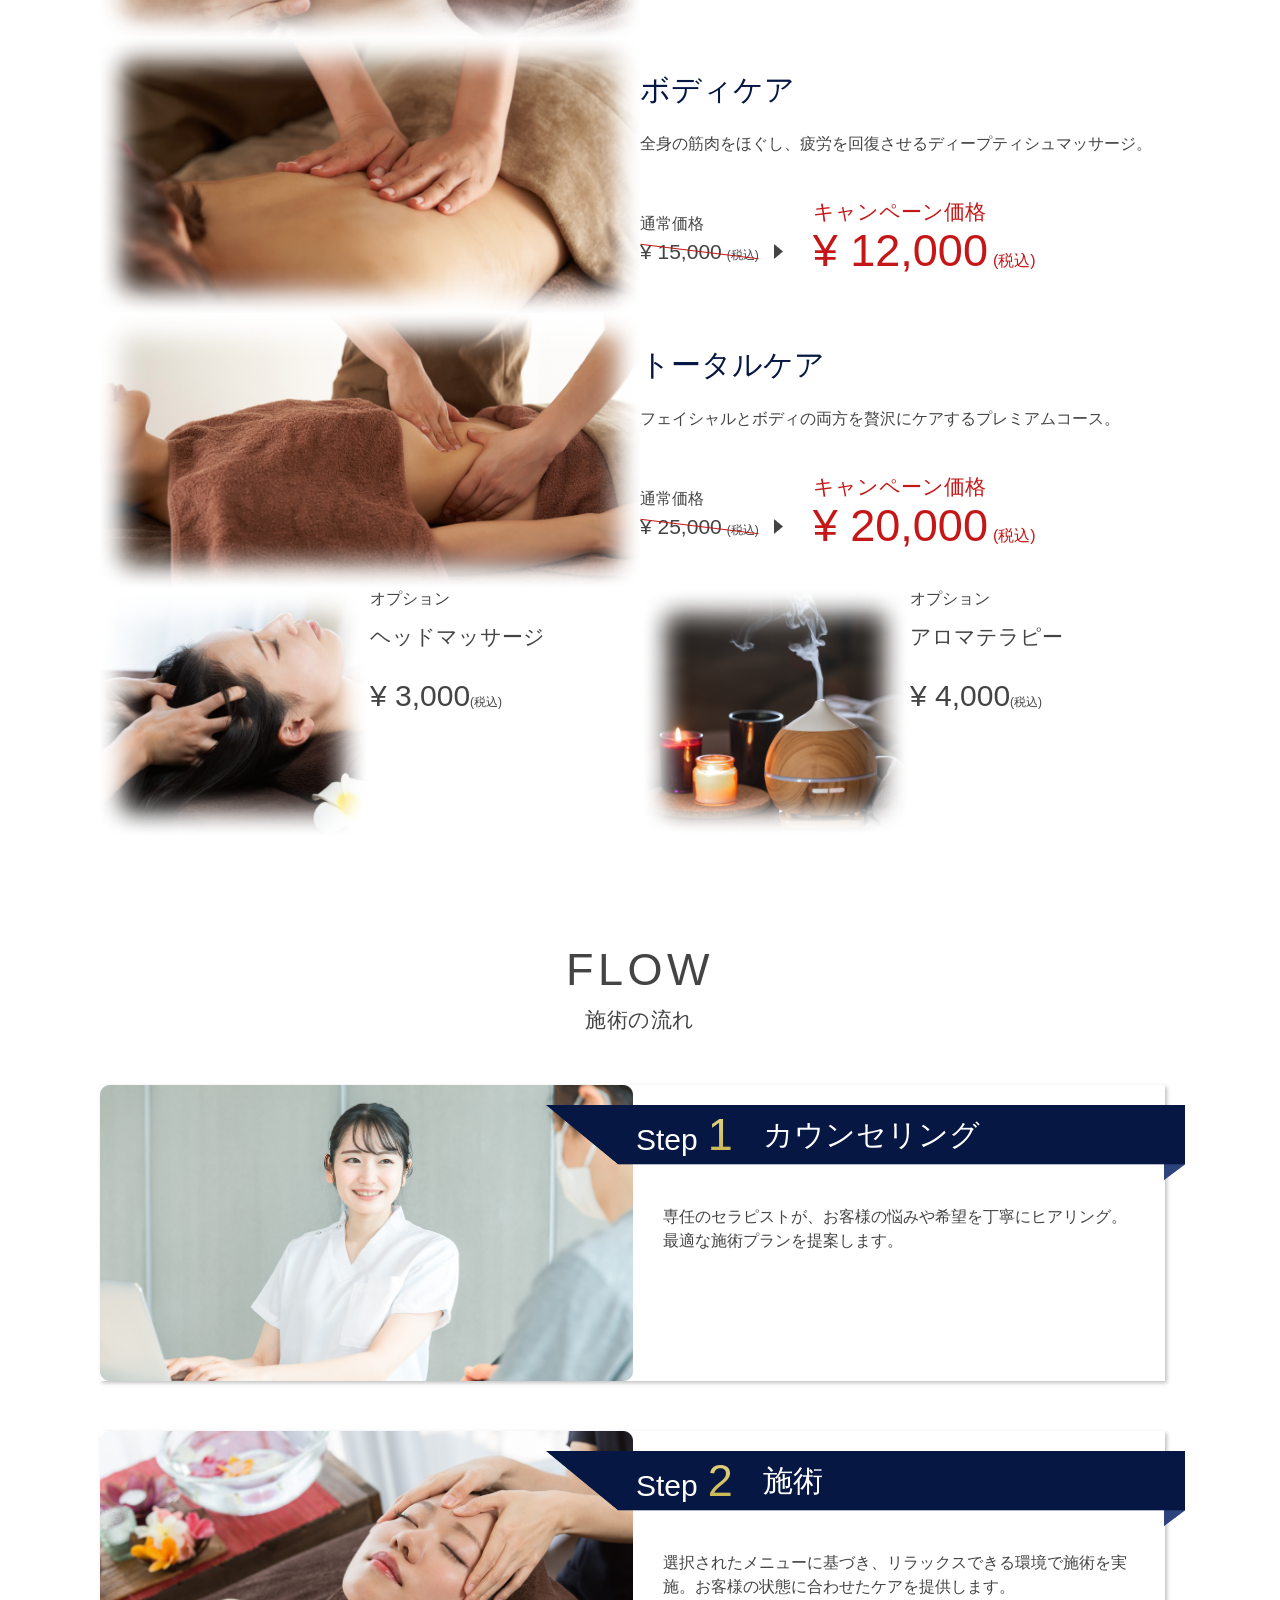
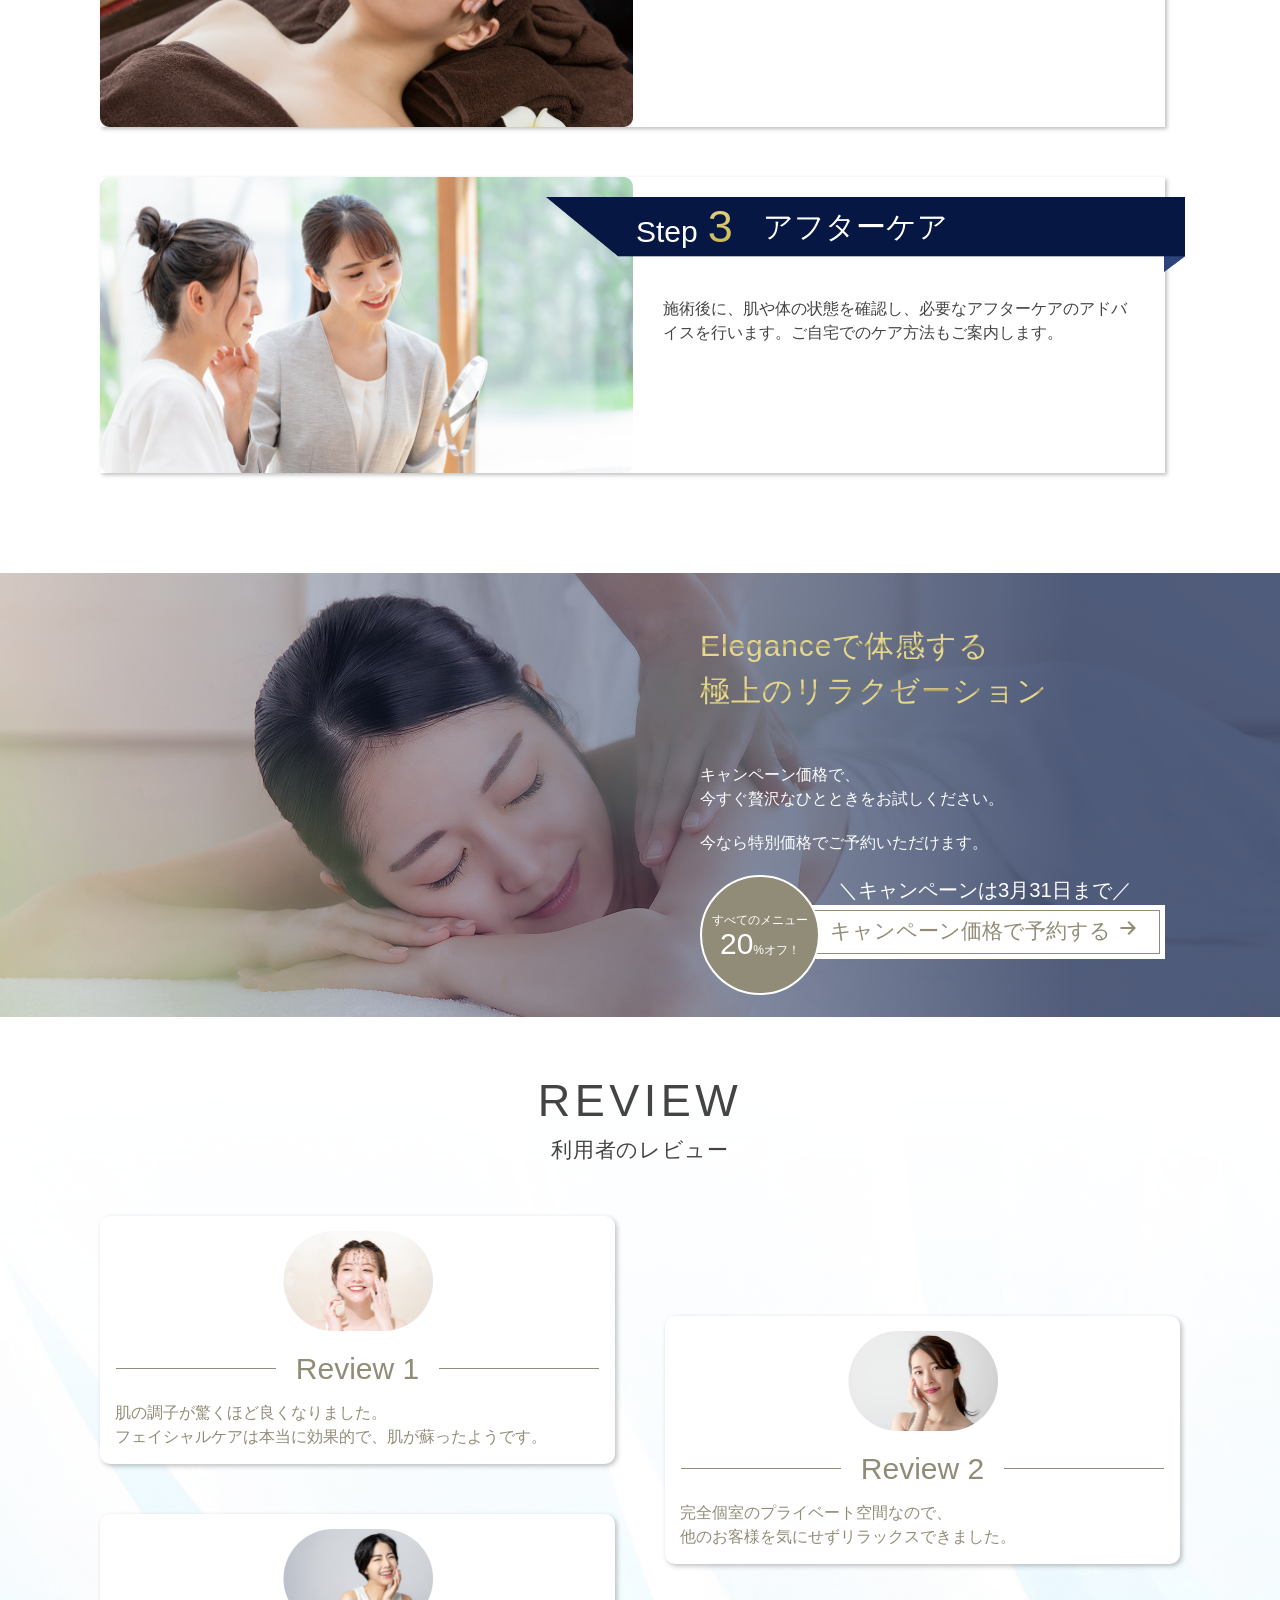
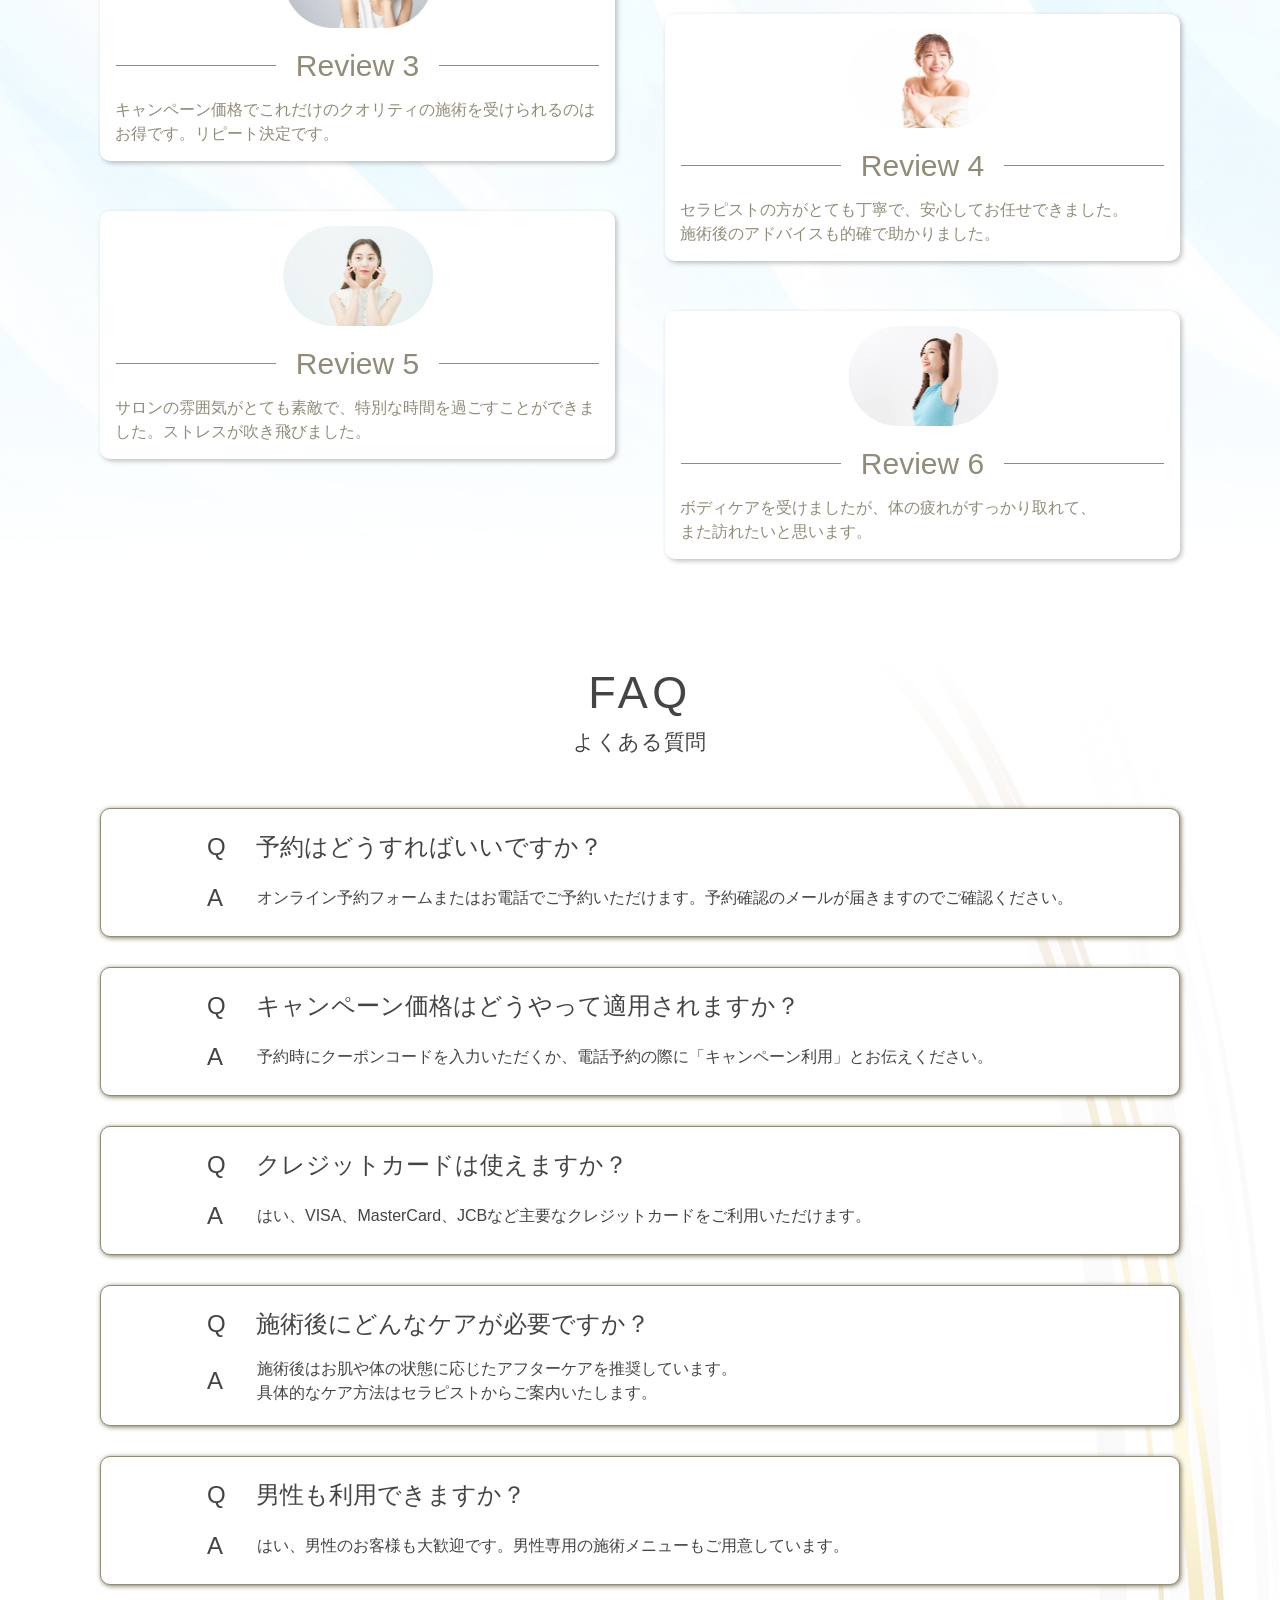
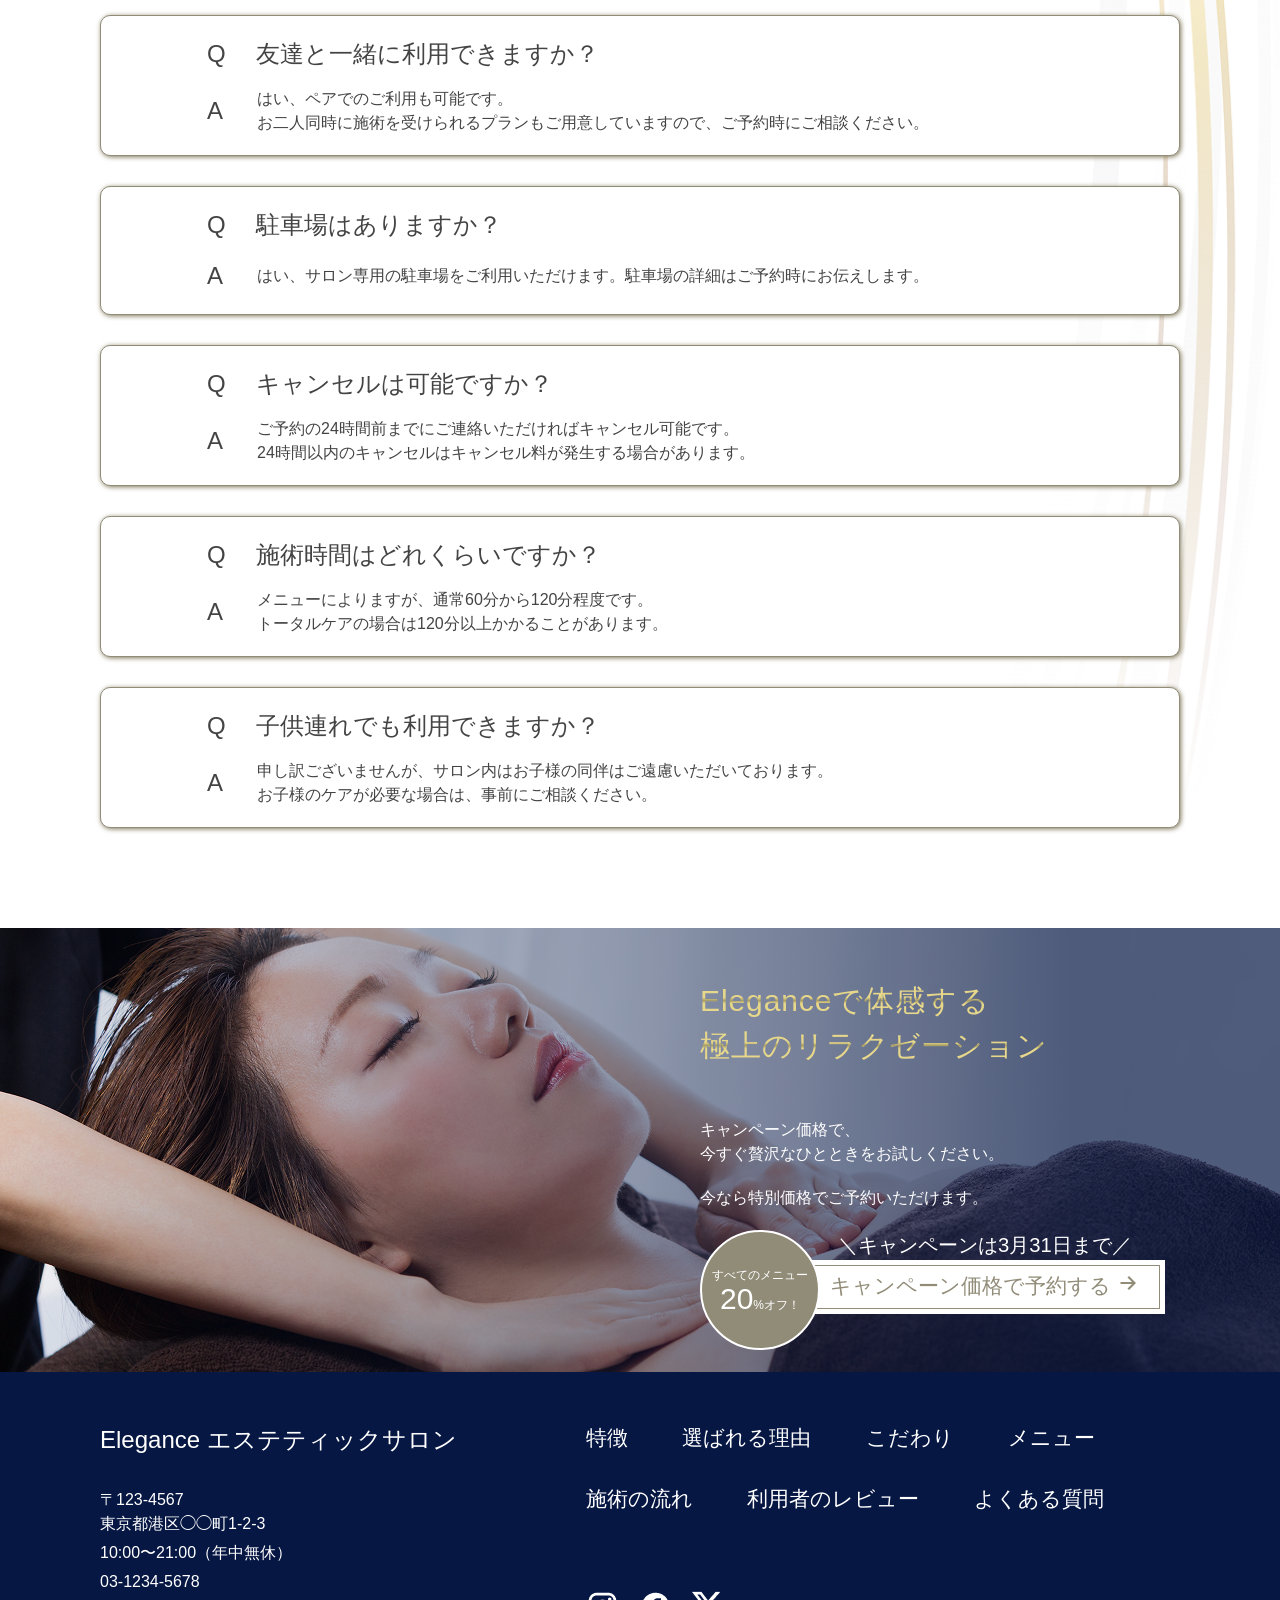
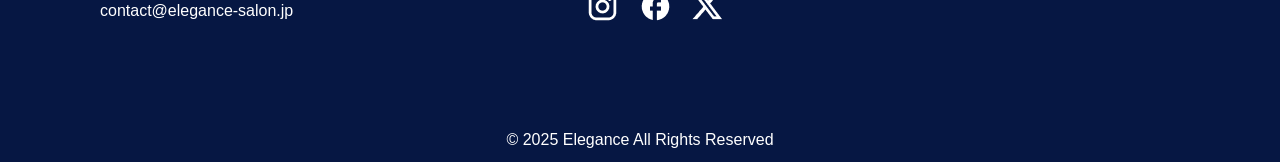
==== commit 7f5834b0: "button" ====
--- a/index.html
+++ b/index.html
@@ -435,7 +435,6 @@
             <div class="wrapper">
                 <div class="inner">
                     <div class="cta-container">
-                        <div class="cta-space"></div>
                         <div class="cta-content">
                             <div class="cta-title">
                                 <h2>Eleganceで体感する</h2>
--- a/css/style.css
+++ b/css/style.css
@@ -15,6 +15,8 @@
     --red: #C51717;
     --beige: #918C78;
 
+    --yumincho: "YuMincho", serif;
+
 }
 
 button {
@@ -69,6 +71,27 @@
         font-size: 21px;
         letter-spacing: 0.03em;
     }
+}
+
+
+@media (hover: hover) and (pointer: fine) {
+    .mv-btn a:hover {
+        /* color: var(--beige);
+        background-color: var(--white); */
+        opacity: 0.7;
+    }
+
+    .cta-btn a:hover {
+        /* color: var(--white);
+        background-color: var(--beige); */
+        opacity: 0.7;
+    }
+
+    .nav-btn a:hover {
+        opacity: 0.7;
+    }
+
+
 }
 
 
@@ -148,11 +171,11 @@
             margin-left: 5px;
         }
 
-        &:hover {
+        /* &:hover {
             color: var(--white);
-            font-size: 24px;
+            font-size: 21px;
             background-color: var(--beige);
-        }
+        } */
     }
 }
 
@@ -288,12 +311,6 @@
             display: inline-block;
             vertical-align: middle;
             margin-left: 5px;
-        }
-
-        &:hover {
-            color: var(--white);
-            font-size: 24px;
-            background-color: var(--beige);
         }
     }
 }
@@ -757,18 +774,18 @@
     background-size: cover;
     background-repeat: no-repeat;
     background-position: center;
+    height: 444px;
+    margin-bottom: 50px;
 }
 
 .cta-container {
-    display: flex;
-}
-
-.cta-space {
-    width: 55%;
+    position: relative;
 }
 
 .cta-content {
     padding: 50px 0;
+    position: absolute;
+    right: 15px;
 }
 
 .cta-title {
@@ -790,12 +807,13 @@
     p {
         margin-bottom: 20px;
         font-weight: 300;
+        font-family: var(--yumincho)
     }
 }
 
 .cta-group {
     display: flex;
-    justify-content: center;
+    width: 100%;
 
     > p {
         color: var(--white);
@@ -805,7 +823,9 @@
         font-size: 12px;
         font-family: 'Yumincho', sans-serif;
         width: 120px;
+        min-width: 120px;
         height: 120px;
+        min-width: 120px;
         text-align: center;
         place-content: center;
         position: relative;
@@ -818,24 +838,24 @@
     }
 
     .cta-btn {
-        text-align: center;
         margin-left: -15px;
 
         p {
             color: var(--white);
             font-family: 'Yumincho', sans-serif;
-            font-size: 21px;
-            margin-bottom: 15px;
+            font-size: clamp(1rem, 0.89rem + 0.47vw, 1.313rem);
+            text-align: center;
         }
 
         a {
+            display: block;
             color: var(--beige);
             font-size: 21px;
             background-color: var(--white);
-            padding: 15px 30px;
+            padding: 10px 25px;
             position: relative;
-            width: 367px;
-            height: 52px;
+            width: 100%;
+            place-content: center;
             z-index: 10;
             transition-duration: .3s;
 
@@ -857,12 +877,6 @@
                 vertical-align: middle;
                 margin-left: 5px;
             }
-
-            &:hover {
-                color: var(--white);
-                font-size: 18px;
-                background-color: var(--beige);
-            }
         }
     }
 }
@@ -975,6 +989,7 @@
     background-size: cover;
     background-repeat: no-repeat;
     background-position: center;
+    height: 444px;
 }
 
 .bottom-space {
@@ -1180,10 +1195,6 @@
                 -webkit-transition: all .3s;
                 transition: all .3s;
                 border: 1px solid var(--white);
-
-                &:hover {
-                    border: 1px solid var(--beige);
-                }
             }
 
             &::after {
@@ -1193,11 +1204,8 @@
                 margin-left: 5px;
             }
 
-            &:hover {
-                color: var(--beige);
-                font-size: 21px;
-                background-color: var(--white);
-                background: linear-gradient(#FFF 0%, #FFF 50%, #FFF 100%);
+            &:active {
+                opacity: 0.7;
             }
         }
     }
@@ -1241,6 +1249,10 @@
         padding: 0 15px;
     }
 
+    .nav-btn a:active {
+        opacity: 0.7;
+    }
+
 
 
 
@@ -1512,18 +1524,13 @@
     /* --------------------------------CTA */
     .cta-one {
         background-image: url(/images/cta/cta-back-sp.png);
-    }
-
-    .cta-container {
-        flex-direction: column;
-    }
-
-    .cta-space {
-        height: 250px;
+        height: 650px;
     }
 
     .cta-content {
-        padding: 20px 0;
+        width: 100%;
+        padding-left: 15px;
+        transform: translateY(70%);
     }
 
     .cta-title {
@@ -1534,48 +1541,44 @@
         }
     }
 
-    .cta-text {
-
-        p {
-            margin-bottom: 15px;
-        }
-    }
-
     .cta-group {
-        justify-content: center;
-        gap: 15px;
 
         > p {
-            border: 1px solid var(--white);
-            border-radius: 50px;
-            width: 95px;
-            height: 95px;
-            letter-spacing: -0.05em;
+            border-radius: 45px;
+            width: 90px;
+            min-width: 90px;
+            height: 90px;
+            min-width: 90px;
+            line-height: 1.1em;
+            font-size: 10px;
+
+            span {
+                font-size: 24px;
+            }
         }
 
         .cta-btn {
-            text-align: center;
-            margin-left: -30px;
 
             p {
-                font-size: 18px;
-                letter-spacing: -0.05em;
+                width: fit-content;
+                padding: 0 10px;
             }
 
             a {
                 font-size: 16px;
-                padding: 20px;
+                padding: 10px 23px;
                 position: relative;
-                width: 250px;
+                width: fit-content;
+                place-content: center;
+                z-index: 10;
+                transition-duration: .3s;
 
                 &::after {
-                    display: none;
+                    content: none;
                 }
 
-                &:hover {
-                    color: var(--white);
-                    font-size: 16px;
-                    background-color: var(--beige);
+                &:active {
+                    opacity: 0.7;
                 }
             }
         }
@@ -1631,6 +1634,7 @@
     /* --------------------------------CTA */
     .cta-two {
         background-image: url(/images/cta/cta-back2-sp.png);
+        height: 650px;
     }
 
     .bottom-space {
